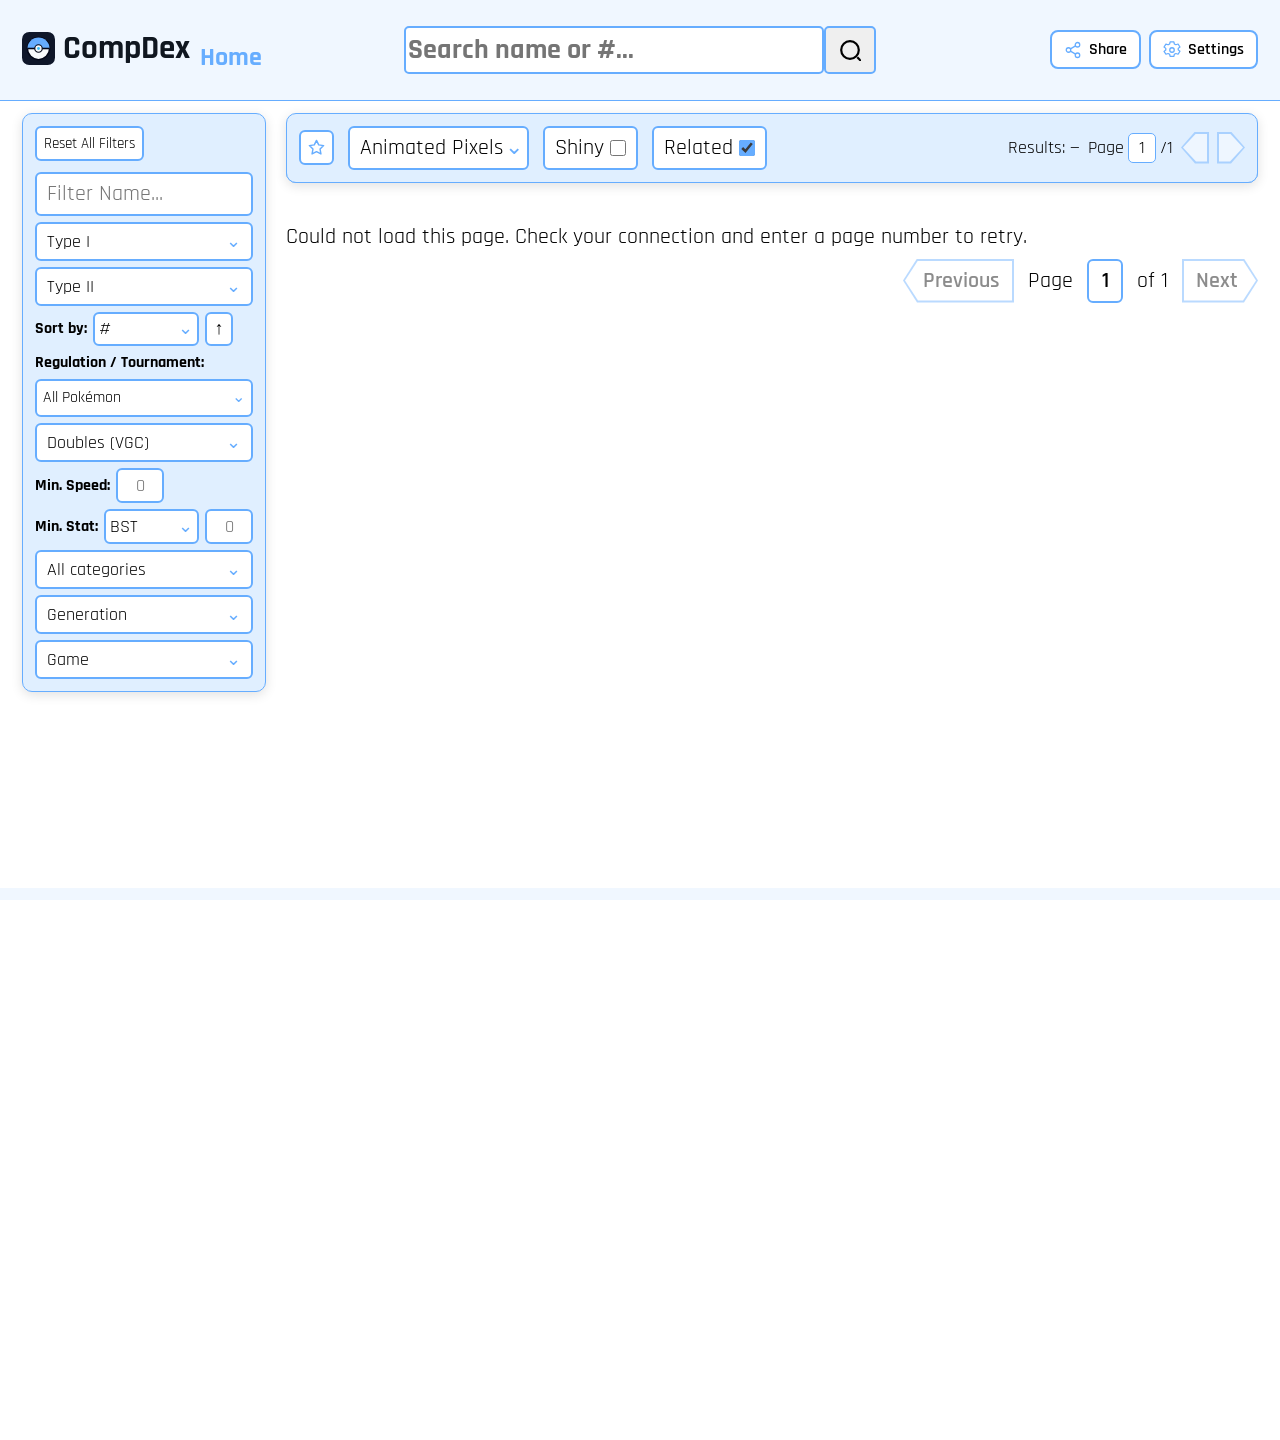
==== index.html @ 534861c1 "Improve Pokémon info, evolution lines, artwork, and animations Pokémon info - Polish layout, spacing" ====
<!doctype html>
<html>
  <head><meta charset="utf-8" /><meta name="viewport" content="width=device-width, initial-scale=1" />
    <link rel="stylesheet" href="index.css?v=dropdown-animation-15" />
    <link rel="stylesheet" href="shared.css" />
    <link rel="icon" type="image/svg+xml" href="favicon.svg" />

    <link rel="preconnect" href="https://fonts.googleapis.com" />
    <link rel="preconnect" href="https://fonts.gstatic.com" crossorigin />
    <link
      href="https://fonts.googleapis.com/css2?family=Rajdhani:wght@300;400;500;600;700&display=swap"
      rel="stylesheet"
    />
<script src="settings.js?v=animated-default-6"></script>
    <script src="fetchapi.js?v=animation-crop-6"></script>
    <title>CompDex</title>
  </head>
  <body>
    <div class="homepagebar">
      <div class="bar-left">
        <h2 id="homebutton" onclick="window.location.replace('index.html')">
          <img class="site-logo" src="favicon.svg" alt="" /> CompDex
        </h2>
        <h3 class="page-label">Home</h3>
      </div>

      <div class="bar-mid">
        <div class="searchbarbut">
          <div class="search-input-wrap">
            <input type="search" id="searchbarid" placeholder="Search name or #..." autocomplete="off" spellcheck="false" autocorrect="off" autocapitalize="none" />
            <button type="button" id="clear-search" aria-label="Clear search">
              ×
            </button>
          </div>
          <button id="searchbutton" onclick="pokeSearch()">
            <svg
              xmlns="http://www.w3.org/2000/svg"
              width="22"
              height="22"
              viewBox="0 0 20 20"
              fill="none"
              stroke="currentColor"
              stroke-width="2"
            >
              <circle cx="10" cy="10" r="8" />
              <line x1="21" y1="21" x2="16.65" y2="16.65" />
            </svg>
          </button>
          <div id="search-dropdown"></div>
        </div>
      </div>

      <div class="bar-right">
        <button id="share-button" type="button"><svg viewBox="0 0 24 24" aria-hidden="true"><circle cx="18" cy="5" r="3"/><circle cx="6" cy="12" r="3"/><circle cx="18" cy="19" r="3"/><path d="m8.6 10.5 6.8-4M8.6 13.5l6.8 4"/></svg><span>Share</span></button>
        <button id="settings-button" type="button">Settings</button><!--make this work later-->
      </div>
    </div>
    <main class="homepage-layout">
      <section class="homepage-filters" aria-label="Filter Pokémon">
        <div class="sidebar-filter-actions">
        <button id="reset-filters" type="button">Reset All Filters</button>
        </div>
        <div class="mini-search-wrap">
          <input id="name-filter" type="search" placeholder="Filter Name..." aria-label="Filter Pokémon by name" autocomplete="off" spellcheck="false" autocorrect="off" autocapitalize="none" />
        </div>
        <select id="type-filter" aria-label="Type I">
          <option value="">Type I</option>
        </select>
        <select id="second-type-filter" aria-label="Type II">
          <option value="">Type II</option>
        </select>

        <div class="sidebar-sort-controls">
        <label for="sort-filter">Sort by:</label>
        <select id="sort-filter">
          <option value="id">#</option>
          <option value="name">Name</option>
          <option value="total">Base Stat Total</option>
          <option value="speed">Speed</option>
          <option value="attack">Attack</option>
          <option value="special-attack">Special Attack</option>
          <option value="defense">Defense</option>
          <option value="special-defense">Special Defense</option>
          <option value="hp">HP</option>
          <option value="usage">Usage</option>
        </select>
        <button id="sort-direction" type="button" aria-label="Ascending order; switch to descending">↑</button>
        </div>


        <label for="regulation-filter">Regulation / Tournament:</label>
        <select id="regulation-filter" aria-label="Regulation"><option value="">All Pokémon</option><option value="mc">Champions M-C (current)</option><option value="mb">Champions M-B</option></select>
        <select id="battle-format" aria-label="Battle format"><option value="doubles">Doubles (VGC)</option><option value="singles">Singles (BSS)</option></select>
        <p id="usage-note" class="competitive-note" role="status" hidden></p>
        <div class="minimum-speed-row"><label for="minimum-speed">Min. Speed:</label>
        <input id="minimum-speed" class="minimum-input" type="number" min="0" step="1" placeholder="0" /></div>
        <div class="minimum-stat-row"><label for="minimum-stat-filter">Min. Stat:</label><select id="minimum-stat-filter" aria-label="Minimum stat"><option value="total">Base Stat Total</option><option value="hp">HP</option><option value="attack">Attack</option><option value="defense">Defense</option><option value="special-attack">Special Attack</option><option value="special-defense">Special Defense</option><option value="speed">Speed</option></select><input id="minimum-stat-value" class="minimum-input" aria-label="Minimum selected stat value" type="number" min="0" step="1" placeholder="0" /></div>
        <select id="category-filter" aria-label="Pokemon category">
          <option value="">All categories</option><option value="ordinary">Ordinary</option><option value="legendary">Legendary</option><option value="pseudo">Pseudo-Legendary</option><option value="mythical">Mythical</option><option value="ultra">Ultra Beast</option><option value="paradox">Paradox</option>
        </select>
        <select id="generation-filter" aria-label="Generation" title="Generation in which the Pokémon species was introduced">
          <option value="">Generation</option>
        </select>
        <select id="game-filter" aria-label="Game Pokedex" title="Filters by game Pokedex membership, not catch locations or transfer legality"><option value="">Game</option><option value="1">Red / Blue</option><option value="2">Yellow</option><option value="3">Gold / Silver</option><option value="4">Crystal</option><option value="5">Ruby / Sapphire</option><option value="6">Emerald</option><option value="7">FireRed / LeafGreen</option><option value="8">Diamond / Pearl</option><option value="9">Platinum</option><option value="10">HeartGold / SoulSilver</option><option value="11">Black / White</option><option value="14">Black 2 / White 2</option><option value="15">X / Y</option><option value="16">Omega Ruby / Alpha Sapphire</option><option value="17">Sun / Moon</option><option value="18">Ultra Sun / Ultra Moon</option><option value="19">Let's Go Pikachu / Eevee</option><option value="20">Sword / Shield</option><option value="23">Brilliant Diamond / Shining Pearl</option><option value="24">Legends: Arceus</option><option value="25">Scarlet / Violet</option><option value="30">Legends: Z-A</option><option value="32">Champions</option></select>
      </section>
      <div class="homepage-results">
        <div class="index-toolbar">
        <div class="index-display-controls" aria-label="Pokémon card appearance">
          <div class="favorites-filter-wrap">
            <button id="favorites-filter" type="button" aria-label="Show favorited Pokémon" aria-pressed="false" aria-describedby="favorites-notice"><svg viewBox="0 0 24 24" aria-hidden="true"><path d="m12 3 2.8 5.7 6.2.9-4.5 4.4 1.1 6.2-5.6-3-5.6 3 1.1-6.2L3 9.6l6.2-.9Z" /></svg></button>
            <p id="favorites-notice" role="status" hidden></p>
          </div>
<select id="index-artwork" aria-label="Artwork style"><option value="hd">HD artwork</option><option value="pixel">Pixel art</option><option value="champions">Modern Models</option><option value="animated">3DS Model</option><option value="animatedPixel">Animated Pixels</option></select>
          <label for="index-shiny">Shiny <input id="index-shiny" type="checkbox" /></label>
          <label for="index-related" title="Include evolution relatives in search results">Related <input id="index-related" type="checkbox" /></label>
        </div>
        <div class="filter-summary" aria-live="polite">
          <span id="filter-results">Results: —</span>
          <form id="top-page-form" novalidate>
            <label for="top-page-number">Page</label>
            <input id="top-page-number" type="number" min="1" step="1" value="1" required aria-label="Top page number" />
            <span id="top-page-total">/1</span>
          </form>
          <button id="top-previous-page" type="button" aria-label="Previous page" disabled></button>
          <button id="top-next-page" type="button" aria-label="Next page" disabled></button>
        </div>
        </div>
      <div id="poke-grid" aria-busy="true"></div>
      <div class="grid-footer">
      <p id="grid-status" role="status" aria-live="polite"></p>
      <nav class="pagination" aria-label="Pokémon pages">
        <button id="previous-page" type="button" disabled>Previous</button>
        <form id="page-form" novalidate>
          <label for="page-number">Page</label>
          <input id="page-number" type="number" min="1" step="1" value="1" required />
          <span id="page-total"></span>
        </form>
        <button id="next-page" type="button" disabled>Next</button>
      </nav>
      </div>
      </div>
    </main>
    <script src="homepage.js?v=animation-crop-6"></script>
    <footer class="site-bottom-bar" aria-label="Site footer"></footer>
  </body>
</html>
---- index.css ----
.homepagebar {
width: 100%;
display: flex;
align-items: center;
padding: 0px 16px;
box-sizing:border-box;
position: sticky; top: 0; 
background: var(--surface); 
z-index: 100;
border-bottom: 1px solid var(--accent);
}

body {
  margin: 0;
  padding: 0;
  font-family: 'Rajdhani', serif;
}

.bar-left {
flex: 1;
display: flex;
justify-content: flex-start;
align-items: baseline;
gap: 10px;
}

.bar-mid {
flex: 1;
display: flex;
justify-content: center;
align-items: baseline;
}

.bar-right {
flex: 1;
display: flex;
justify-content: flex-end;
align-items: baseline;
}

.elements_sidebyside { 
display: flex; 
justify-content: flex-start; 
align-items: center;
gap: 10px;
align-items: baseline;
}
#searchbarid{
width: 300px;
height: 34px;
font-size: 20px;
border-radius: 5px;
font-family: 'Rajdhani', serif;
font-weight: bold;
}

#searchbutton {
padding: 6px 9px;
font: 16px;
border-radius: 5px;
cursor: pointer;
}

.searchbarbut {
display:flex;
align-items: center; 
position: relative;
}

#poke-grid {
display: grid;
align-content: start;
align-items: start;
grid-template-columns: repeat(5, 1fr);
gap: 16px;
padding: 16px;
box-sizing: border-box;
width: 100%;
max-width: 900px;
margin: 0 auto;
}
.homepage-filters { display: flex; flex-wrap: wrap; align-items: center; gap: 10px; max-width: 900px; margin: 0 auto; padding: 16px 16px 0; box-sizing: border-box; }
.homepage-filters label { font-weight: bold; }
#name-filter { width: max(150px, 14ch); max-width: 100%; min-width: 0; box-sizing: border-box; font: inherit; padding: 6px 10px; border: 2px solid var(--accent); border-radius: 6px; background: var(--surface); }
#name-filter:hover, #name-filter:focus { background: var(--accent-subtle); outline: none; }
.filter-summary { display: flex; gap: 14px; margin-left: auto; font-size: .8em; white-space: nowrap; }
.filter-summary { align-items: center; gap: 8px; }
#top-page-form { display: flex; align-items: center; gap: 4px; }
#top-page-number { width: 3ch; min-width: 2ch; box-sizing: content-box; padding: 3px 4px; text-align: center; appearance: textfield; -moz-appearance: textfield; }
#top-page-number::-webkit-inner-spin-button, #top-page-number::-webkit-outer-spin-button { -webkit-appearance: none; margin: 0; }
#top-page-number { font: inherit; border: 1px solid var(--accent); border-radius: 5px; background: var(--surface); color: var(--text); }
#top-previous-page, #top-next-page { position: relative; width: 28px; height: 32px; padding: 0; border: none; border-radius: 0; background: var(--accent); cursor: pointer; }
#top-previous-page { clip-path: polygon(14px 0, 100% 0, 100% 100%, 14px 100%, 0 50%); }
#top-next-page { clip-path: polygon(0 0, calc(100% - 14px) 0, 100% 50%, calc(100% - 14px) 100%, 0 100%); }
#top-previous-page::before, #top-next-page::before { content: ""; position: absolute; inset: 2px; background: var(--surface); }
#top-previous-page::before { clip-path: polygon(13px 0, 100% 0, 100% 100%, 13px 100%, 0 50%); }
#top-next-page::before { clip-path: polygon(0 0, calc(100% - 13px) 0, 100% 50%, calc(100% - 13px) 100%, 0 100%); }
#top-page-number:focus { background: var(--accent-subtle); }
#top-previous-page:hover:not(:disabled)::before, #top-next-page:hover:not(:disabled)::before { background: var(--accent-subtle); }
#top-previous-page:focus-visible, #top-next-page:focus-visible { outline: 2px solid var(--accent); outline-offset: 2px; }
#top-previous-page:disabled, #top-next-page:disabled { opacity: .45; cursor: default; }
.homepage-filters #reset-filters { padding: 3px 7px; font-size: calc(.8em + 1px); }
.favorites-filter-wrap { position: relative; display: flex; }
#favorites-filter { display: grid; place-items: center; padding: 6px; }
.index-display-controls #favorites-filter { border: 2px solid var(--accent); border-radius: 6px; background: var(--surface); cursor: pointer; }
.index-display-controls #favorites-filter:hover { background: var(--accent-subtle); }
.index-display-controls #favorites-filter:focus-visible { outline: 2px solid var(--accent); outline-offset: 2px; }
.index-display-controls #favorites-notice { left: 0; right: auto; }
#favorites-filter svg, .favorite-toggle svg { width: 19px; height: 19px; fill: none; stroke: var(--accent); stroke-width: 1.8; stroke-linejoin: round; }
#favorites-filter[aria-pressed="true"] { background: var(--accent-subtle); }
#favorites-filter[aria-pressed="true"] svg, .favorite-toggle[aria-pressed="true"] svg { fill: #f4c542; stroke: #c49316; }
#favorites-notice { position: absolute; top: calc(100% + 8px); right: 0; z-index: 81; width: 220px; max-width: 70vw; margin: 0; padding: 10px 12px; font-size: 14px; background: var(--surface); border: 1px solid var(--accent); border-radius: 6px; box-shadow: 0 4px 12px rgb(var(--accent-rgb) / 15%); }
#favorites-notice.empty-notice { animation: empty-favorites-notice 4200ms ease both; }
@keyframes empty-favorites-notice {
  0% { opacity: 0; translate: 0 -5px; }
  12%, 75% { opacity: 1; translate: 0 0; }
  100% { opacity: 0; translate: 0 -5px; }
}
.favorite-toggle { position: absolute; top: 7px; right: 7px; display: grid; place-items: center; width: 28px; height: 28px; padding: 3px; border: none; border-radius: 6px; background: var(--surface); cursor: pointer; z-index: 1; }
.favorite-toggle:hover { background: var(--accent-subtle); }
.favorite-toggle:focus-visible { outline: 2px solid var(--accent); }
.pokecard-link { display: block; color: inherit; text-decoration: none; padding-top: calc(18px + var(--extra-stat-lines, 0) * 20px); }
.card-stat { position: absolute; top: 8px; left: 9px; font-size: .65em; font-weight: 500; line-height: 20px; text-transform: none; text-align: left; }
.card-stat > span { display: block; }
.card-stat-first-line { white-space: nowrap; }
.card-usage { margin-left: 8px; }
.homepage-layout { display: grid; grid-template-columns: 214px minmax(0, 1fr); gap: 20px; width: 100%; max-width: 1320px; margin: 0 auto; padding: 12px 16px 0; box-sizing: border-box; align-items: start; }
.homepage-layout .homepage-filters { display: flex; flex-direction: column; align-items: stretch; gap: 12px; max-width: none; margin: 0; padding: 0; }
.homepage-filters .mini-search-wrap, .homepage-filters #name-filter { width: 100%; }
.homepage-filters .filter-dropdown { min-width: 0; }
.homepage-filters .filter-trigger { width: 100%; justify-content: space-between; }
.sidebar-sort-controls, .sidebar-filter-actions { display: flex; align-items: center; gap: 8px; }
.sidebar-sort-controls .filter-dropdown { flex: 1; }
.homepage-results { min-width: 0; position: relative; z-index: 0; }
.index-toolbar { display: flex; align-items: center; justify-content: space-between; flex-wrap: wrap; gap: 10px 16px; margin-bottom: 12px; position: sticky; top: calc(var(--homepage-header-height, 100px) + 12px); z-index: 30; }
/* Change this value to test the roundness of both pinned panels. */
:root { --pinned-panel-radius: 10px; }
.index-toolbar, .homepage-layout .homepage-filters { padding: 12px; box-sizing: border-box; border: 1px solid var(--accent); border-radius: var(--pinned-panel-radius); background: color-mix(in srgb, var(--accent) 20%, var(--surface)); color: var(--text); box-shadow: 0 3px 12px rgb(0 0 0 / 12%); }
/* Move the cover with the sticky toolbar, without waiting for scroll events. */
.index-toolbar { background: transparent; box-shadow: none; }
.index-toolbar::before {
  content: "";
  position: absolute;
  top: -100vh;
  bottom: calc(min(var(--pinned-panel-radius), 50%) - 1px);
  left: -12px;
  right: -12px;
  background: var(--page-bg);
  pointer-events: auto;
  z-index: -2;
}
.index-toolbar::after {
  content: "";
  position: absolute;
  inset: -1px;
  border: inherit;
  border-radius: inherit;
  background: color-mix(in srgb, var(--accent) 20%, var(--surface));
  box-shadow: 0 3px 12px rgb(0 0 0 / 12%);
  pointer-events: none;
  z-index: -1;
}
.homepage-filters input, .homepage-filters button, .homepage-filters select, .homepage-filters .filter-menu, .index-display-controls button, .index-display-controls select, #favorites-notice, #usage-note { color: var(--text); }
.index-display-controls { display: flex; align-items: center; flex-wrap: wrap; gap: 14px; }
.index-display-controls select { font: inherit; color: var(--text); padding: 6px 10px; border: 2px solid var(--accent); border-radius: 6px; background: var(--surface); cursor: pointer; }
.index-display-controls label { display: flex; align-items: center; gap: 6px; font-weight: 600; cursor: pointer; user-select: none; -webkit-user-select: none; }
.index-display-controls input { accent-color: var(--accent); width: 16px; height: 16px; margin: 0; }
.index-display-controls select:focus-visible, .index-display-controls input:focus-visible { outline: 2px solid var(--accent); outline-offset: 2px; }
.homepage-results .filter-summary { justify-content: flex-end; flex-wrap: wrap; margin: 0 0 0 auto; }
.homepage-results #poke-grid { max-width: none; padding: 0; grid-template-columns: repeat(4, minmax(0, 1fr)); }
.homepage-results .grid-footer { max-width: none; padding-left: 0; padding-right: 0; }
@media (min-width: 1201px) { .homepage-layout { grid-template-columns: 244px minmax(0, 1fr); padding: 12px 22px 0; } }

@media (min-width: 761px) and (max-width: 1000px) { .homepage-results #poke-grid { grid-template-columns: repeat(3, minmax(0, 1fr)); } }
@media (max-width: 760px) {
  .homepage-layout { grid-template-columns: minmax(0, 1fr); gap: 16px; }
  .homepage-layout .homepage-filters { flex-direction: row; flex-wrap: wrap; align-items: center; }
  .homepage-filters .mini-search-wrap { width: min(190px, 100%); }
  .homepage-filters .filter-trigger { width: auto; }
  .homepage-results #poke-grid { grid-template-columns: repeat(2, minmax(0, 1fr)); }
}
.pokecard.deferred-card { content-visibility: auto; }
.homepage-filters select[hidden] { display: none; }
.filter-dropdown { position: relative; }
.homepage-filters .filter-trigger { display: flex; align-items: center; gap: 12px; min-height: 38px; }
.filter-trigger::after { content: "⌄"; color: var(--accent); transition: transform 220ms ease; }
.filter-dropdown.open .filter-trigger::after { transform: rotate(180deg); }
.filter-trigger .type-badge { margin: 4px 0; }
.homepage-filters .type-badge { width: 52px; padding: 3px 4px; margin: 0; font-size: 12px; line-height: 1.2; border-radius: 7px; }
.filter-menu { position: absolute; top: calc(100% + 8px); left: 0; min-width: 100%; width: max-content; max-width: min(290px, 85vw); padding: 8px; box-sizing: border-box; border: 2px solid var(--accent); border-radius: 8px; background: var(--surface); box-shadow: 0 8px 20px rgb(var(--accent-rgb) / 18%); z-index: 80; opacity: 0; visibility: hidden; transform: translateY(-6px); transition: opacity 220ms ease, transform 220ms cubic-bezier(.22, 1, .36, 1), visibility 220ms; }
.filter-dropdown.open .filter-menu { opacity: 1; visibility: visible; transform: translateY(0); }
.type-filter-menu { display: grid; grid-template-columns: repeat(2, minmax(0, 1fr)); gap: 6px; }
.homepage-filters .filter-option { display: block; width: 100%; border: none; border-radius: 5px; padding: 10px; text-align: left; white-space: nowrap; transition: background-color 180ms ease; }
.homepage-filters .filter-option[role="menuitemcheckbox"]::before { content: "□"; display: inline-block; width: 1.3em; color: var(--accent); font-weight: 700; }
.homepage-filters .filter-option[role="menuitemcheckbox"][aria-checked="true"]::before { content: "✓"; }
.filter-option .type-badge { margin-right: 0; }
.homepage-filters .filter-option:hover, .homepage-filters .filter-option:focus-visible, .homepage-filters .filter-option[aria-checked="true"] { background: var(--accent-subtle); outline: none; }
.homepage-filters select, .homepage-filters button { font: inherit; padding: 6px 10px; border: 2px solid var(--accent); border-radius: 6px; background: var(--surface); cursor: pointer; }
.homepage-filters select:hover, .homepage-filters button:hover { background: var(--accent-subtle); }
.homepage-filters select:focus-visible, .homepage-filters button:focus-visible { outline: 2px solid var(--accent); outline-offset: 2px; }
/* Keep filter controls at their original corner sizes. */
.index-display-controls select[hidden] { display: none; }
.index-display-controls .filter-trigger { display: flex; align-items: center; justify-content: space-between; gap: 2px; min-height: 38px; white-space: nowrap; }
.index-display-controls .filter-trigger,
.index-display-controls label[for="index-shiny"],
.index-display-controls label[for="index-related"] { font: inherit; padding: 6px 10px; border: 2px solid var(--accent); border-radius: 6px; background: var(--surface); color: var(--text); cursor: pointer; box-sizing: border-box; }
.index-display-controls .filter-trigger:hover,
.index-display-controls label[for="index-shiny"]:hover,
.index-display-controls label[for="index-related"]:hover { background: var(--accent-subtle); }
.index-display-controls .filter-trigger:focus-visible { outline: 2px solid var(--accent); outline-offset: 2px; }
.index-display-controls #index-shiny:focus-visible { outline: 2px solid var(--accent); outline-offset: 2px; }
.index-display-controls .filter-menu { border-radius: 8px; overflow-y: auto; }
.index-display-controls .filter-option { display: block; width: 100%; font: inherit; color: var(--text); border: none; border-radius: 5px; padding: 10px; background: var(--surface); text-align: left; white-space: nowrap; cursor: pointer; }
.index-display-controls .filter-option:hover,
.index-display-controls .filter-option:focus-visible,
.index-display-controls .filter-option[aria-checked="true"] { background: var(--accent-subtle); }
.pokecard {
position: relative;
animation: pokemon-card-fade-in 700ms cubic-bezier(.22, 1, .36, 1) backwards;
transform: none;
transition: transform 700ms cubic-bezier(0.22, 1, 0.36, 1), box-shadow 700ms cubic-bezier(0.22, 1, 0.36, 1), background-color 350ms ease;
color: inherit;
text-decoration: none;
min-width: 0;
text-transform: capitalize;
border: 1px solid var(--accent);
border-radius: 10px;
text-align: center;
padding: 10px 8px 12px;
cursor: pointer;
font-weight: bold;
}
@keyframes pokemon-card-fade-in {
  from { opacity: 0; translate: 0 -24px; }
  to { opacity: 1; translate: 0 0; }
}

.pokecard img {
display: block;
margin: 0 auto;
width: 80px;
height: 80px;
max-width: 100%;
object-fit: contain;
}
.pokecard img.pixel-artwork, .dropdown-item img { image-rendering: pixelated; }
.pokecard img:not([src]) { visibility: hidden; }

.card-types { display: flex; gap: 13px; justify-content: center; padding: 0 6px; }
.pokecard .type-badge { width: 62px; padding: 4px 5px; font-size: 14px; transform: scale(1.2); }
.artwork-placeholder { height: 80px; display: grid; place-items: center; }
.grid-footer { display: flex; align-items: center; justify-content: space-between; flex-wrap: wrap; gap: 8px; max-width: 900px; margin: 0 auto; padding: 20px 16px 32px; box-sizing: border-box; font-size: 16px; }
#grid-status { text-align: left; margin: 0; }
.pagination, #page-form { display: flex; align-items: center; justify-content: flex-end; gap: 10px; }
.pagination { margin-left: auto; }
.pagination button, #page-number { font: inherit; font-weight: 600; border: 2px solid var(--accent); border-radius: 6px; padding: 6px 10px; background: var(--surface); }
.pagination button { cursor: pointer; }
.pagination button:hover:not(:disabled), .pagination button:focus-visible, #page-number:focus { background: var(--accent-subtle); border-color: var(--accent); }
.pagination button:disabled { opacity: .45; cursor: default; }
#page-number { width: 54px; }
@media (max-width: 760px) {
  #poke-grid { grid-template-columns: repeat(3, minmax(0, 1fr)); }
  .homepagebar { flex-wrap: wrap; gap: 8px; padding-bottom: 10px; }
  .bar-mid { order: 3; flex-basis: 100%; }
  #searchbarid { width: min(300px, 70vw); }
}
@media (max-width: 480px) {
  #poke-grid { grid-template-columns: repeat(2, minmax(0, 1fr)); gap: 14px; padding: 14px; }
}

#homebutton {
cursor: pointer;
}

#search-dropdown {
  position: absolute;
  top: 100%;
  left: 0;
  width: 100%;
  background: var(--surface);
  border: 1px solid var(--accent);
  border-radius: 8px;
  z-index: 200;
  display: none;
  max-height: 267px;
  overflow-y: auto;
  min-height: 50px;
}

#search-dropdown.active {
  display: block;
}

.dropdown-item {
  display: flex;
  align-items: center;
  gap: 8px;
  padding: 6px 10px;
  cursor: pointer;
  text-transform: capitalize;
}

.dropdown-item:hover {
  background: var(--accent-subtle);
}

.dropdown-item img {
  width: 40px;
  height: 40px;
}
.dropdown-item-id {
  flex: 1;
  font-weight:normal;
  font-size: 15px;
}
.dropdown-item-name {
  flex: 1;
  font-weight: bold;
  font-size: 15px;
}
.type-badge {
  display: inline-block;
  padding: 4px 12px;
  border-radius: 6px;
  font-weight: bold;
  font-size: 15px;
  text-shadow: 1px 1px 0 black;
  color: white;
  text-transform: capitalize;
  box-shadow: 0 0 0 2px black, 0 0 0 4px white, 0 0 0 6px black;
  text-align: center;
  width: 75px;
  box-sizing: border-box
}
.type-dropdown{
  display: inline-block;
  padding: 4px 12px;
  border-radius: 6px;
  font-weight: bold;
  font-size: 14px;
  text-shadow: 1px 1px 0 black;
  color: white;
  text-transform: capitalize;
  box-shadow: 0 0 0 2px black, 0 0 0 4px white, 0 0 0 6px black;
  margin-right: 6px;
  text-align: center;
  width: 67px;
  box-sizing: border-box
}
.dropdown-item.highlighted {
  background: var(--accent-subtle);
  outline: 2px solid var(--accent); 
}

.type-normal   { background-color: #a8a878; }
.type-fire     { background-color: #f08030; }
.type-water    { background-color: #6890f0; }
.type-electric { background-color: #f8d030; }
.type-grass    { background-color: #78c850; }
.type-ice      { background-color: #98d8d8; }
.type-fighting { background-color: #c03028; }
.type-poison   { background-color: #a040a0; }
.type-ground   { background-color: #745709; }
.type-flying   { background-color: #a890f0; }
.type-psychic  { background-color: #f85888; }
.type-bug      { background-color: #a8b820; }
.type-rock     { background-color: #b8a038; }
.type-ghost    { background-color: #705898; }
.type-dragon   { background-color: #7038f8; }
.type-dark     { background-color: #31251d; }
.type-steel    { background-color: #b8b8d0; }
.type-fairy    { background-color: #ee99ac; }

.pokecard:hover {
  transform: translateY(-7px);
  box-shadow: 0 6px 14px rgb(var(--accent-rgb) / 20%);
  background-color: var(--accent-subtle);
  border-color: var(--accent);
}
.search-input-wrap {
  position: relative;
  display: inline-block;
}

#searchbarid {
  box-sizing: border-box;
  padding-right: 32px;
}

#clear-search {
  position: absolute;
  top: 50%;
  right: 8px;
  transform: translateY(-50%);

  border: none;
  background: transparent;
  padding: 0;

  font-size: 35px;
  line-height: 1;
  color: #666;
  cursor: pointer;
  display: none;
}
#clear-search.visible {
  display: block;
}

/* Use actual sizes instead of zoom so artwork, text and outlines render crisply. */
@media (min-width: 1201px) {
  body { font-size: 22px; }
  .homepagebar { padding: 0 22px; }
  #poke-grid, .grid-footer, .homepage-filters { max-width: 1260px; }
  .homepage-filters { padding: 22px 22px 0; }
  .homepage-filters .type-badge { width: 72px; padding: 3px 5px; font-size: 16px; border-radius: 7px; }
  #poke-grid { gap: 22px; padding: 22px; }
  .pokecard { padding: 14px 11px 17px; border-radius: 14px; }
  .pokecard img { width: 112px; height: 112px; }
  .artwork-placeholder { height: 112px; }
  .card-types { gap: 18px; padding: 0 8px; }
  .pokecard .type-badge { width: 87px; padding: 6px 7px; font-size: 20px; }
  .grid-footer { font-size: 22px; padding: 28px 22px 45px; }
  .pagination, #page-form { gap: 14px; }
  .pagination button, #page-number { padding: 8px 14px; }
  #page-number { width: 76px; }
  #searchbarid { width: 420px; height: 48px; font-size: 28px; }
  #searchbutton { padding: 8px 13px; }
  .dropdown-item img { width: 56px; height: 56px; }
  .dropdown-item-name { font-size: 21px; }
}


.homepage-layout .homepage-filters { position: sticky; top: calc(var(--homepage-header-height, 100px) + 12px); z-index: 20; }
.sidebar-filter-actions { min-height: 34px; }
.sidebar-filter-actions { flex-wrap: nowrap; align-items: stretch; }
.homepage-filters .sidebar-filter-actions #favorites-filter,
.homepage-filters .sidebar-filter-actions #reset-filters { box-sizing: border-box; height: 35px; display: flex; align-items: center; justify-content: center; }
.homepage-results .filter-summary { min-height: 34px; }
.minimum-input { width: 100%; min-width: 0; box-sizing: border-box; padding: 6px 10px; border: 2px solid var(--accent); border-radius: 6px; font: inherit; background: var(--surface); color: var(--text); }
.minimum-input:focus { outline: none; background: var(--accent-subtle); }
.minimum-stat-row { display: flex; gap: 8px; }
.minimum-stat-row .filter-dropdown { flex: 1; min-width: 0; }
.minimum-stat-row .minimum-input { width: 70px; }
.competitive-note { margin: 0; font-size: .65em; line-height: 1.3; }
.homepage-filters .filter-menu { max-height: calc(100dvh - var(--homepage-header-height, 100px) - 40px); overflow-y: auto; }
@media (max-width: 760px) { .homepage-layout .homepage-filters { position: static; max-height: none; overflow: visible; } .minimum-input { width: 100px; } }

@media (min-width: 761px) { .homepage-layout .homepage-filters { gap: 6px; font-size: 18px; } .sidebar-filter-actions { margin-bottom: 5px; } .homepage-filters label { font-size: 16px; } .homepage-filters #name-filter { font-size: 22px; } }

.filter-dropdown.opens-up .filter-menu { top: auto; bottom: calc(100% + 8px); }

.sidebar-sort-controls, .minimum-speed-row, .minimum-stat-row { display: flex; align-items: center; gap: 6px; }
.homepage-filters .sidebar-sort-controls label, .homepage-filters .minimum-speed-row label, .homepage-filters .minimum-stat-row label { flex-shrink: 0; white-space: nowrap; font-size: 16px; }
.sidebar-sort-controls .filter-dropdown { flex: 0 1 106px; min-width: 0; }
.minimum-stat-row .filter-dropdown { flex: 0 1 96px; min-width: 0; }
.homepage-filters .sidebar-sort-controls .filter-trigger, .homepage-filters .minimum-stat-row .filter-trigger { gap: 2px; padding: 4px; min-height: 32px; font-size: inherit; }
.homepage-filters .sidebar-sort-controls #sort-direction { padding: 6px; }
.minimum-speed-row .minimum-input, .minimum-stat-row .minimum-input { flex: 0 0 48px; width: 48px; padding: 4px; text-align: center; appearance: textfield; -moz-appearance: textfield; }
.minimum-input::-webkit-inner-spin-button, .minimum-input::-webkit-outer-spin-button { -webkit-appearance: none; margin: 0; }
@media (max-width: 760px) { .minimum-speed-row, .minimum-stat-row { width: 220px; } }

.competitive-note { font-size: 14px; }

.homepage-filters #regulation-filter-trigger { font-size: 16px; white-space: nowrap; gap: 6px; padding: 6px; }
#usage-note { position: absolute; top: calc(100% + 8px); left: 0; z-index: 81; width: 220px; max-width: 70vw; padding: 10px 12px; box-sizing: border-box; background: var(--surface); border: 1px solid var(--accent); border-radius: 6px; box-shadow: 0 4px 12px rgb(var(--accent-rgb) / 15%); }
#usage-note.empty-notice { animation: empty-favorites-notice 4200ms ease both; }

.sidebar-sort-controls { flex-wrap: nowrap; }
.homepage-filters .sidebar-sort-controls .filter-trigger,
.homepage-filters .sidebar-sort-controls #sort-direction { box-sizing: border-box; height: 34px; min-height: 34px; padding-top: 4px; padding-bottom: 4px; }
.homepage-filters .sidebar-sort-controls #sort-direction { display: grid; place-items: center; flex: 0 0 28px; line-height: 1; }
---- shared.css ----
/* Shared sizing keeps headers and badges consistent on every page. */
:root { --accent: #66adff; --accent-rgb: 102 173 255; --accent-subtle: #f0edff; --surface: white; --page-bg: white; --control-bg: #efefef; --text: black; color-scheme: light; }
:root[data-theme="dark"] { --surface: #19212c; --page-bg: #101720; --control-bg: #263241; --text: #edf2f8; color-scheme: dark; }
body { font-size: 16px; color: var(--text); background: var(--page-bg); }
body { min-height: 100dvh; display: flex; flex-direction: column; }
.homepagebar { flex-shrink: 0; background: var(--bar-bg, #f0f7ff); color: var(--bar-text, #101720); }
.homepagebar .page-label { color: var(--accent); }
.site-bottom-bar { height: 12px; flex-shrink: 0; margin-top: auto; background: var(--bar-bg, #f0f7ff); }
input, select, button { color: inherit; }
#searchbarid { background: var(--surface); color: var(--text); }
#settings-dialog { width: min(560px, calc(100vw - 48px)); max-height: calc(100dvh - 48px); box-sizing: border-box; padding: 22px; border: 2px solid var(--accent); border-radius: 12px; background: var(--surface); color: var(--text); font: inherit; box-shadow: 0 16px 48px rgb(0 0 0 / 20%); scrollbar-width: none; }
#settings-dialog::-webkit-scrollbar { display: none; }
#settings-dialog::backdrop { background: rgb(0 0 0 / 50%); }
#settings-dialog[open] { animation: settings-float-in 550ms cubic-bezier(.22, 1, .36, 1) both; }
#settings-dialog[open]::backdrop { animation: settings-dim-in 400ms ease both; }
#settings-dialog[open].closing { animation: settings-float-out 350ms ease both; }
#settings-dialog[open].closing::backdrop { animation: settings-dim-out 350ms ease both; }
@keyframes settings-float-out { from { opacity: 1; transform: translateY(0); } to { opacity: 0; transform: translateY(20px); } }
@keyframes settings-dim-out { from { background: rgb(0 0 0 / 50%); } to { background: rgb(0 0 0 / 0%); } }
@keyframes settings-float-in { from { opacity: 0; transform: translateY(35px); } to { opacity: 1; transform: translateY(0); } }
@keyframes settings-dim-in { from { background: rgb(0 0 0 / 0%); } to { background: rgb(0 0 0 / 50%); } }
.settings-heading { display: flex; align-items: center; justify-content: space-between; gap: 16px; }
.settings-heading h2 { margin: 0; }
#close-settings { display: grid; place-items: center; width: 28px; height: 28px; border: none; border-radius: 5px; padding: 6px; background: transparent; color: var(--accent); cursor: pointer; }
#close-settings img { width: 14px; height: 14px; }
#close-settings:hover { background: var(--accent-subtle); }
.settings-content { min-height: 200px; }
.settings-note { margin: 12px 0 16px; font-size: 14px; opacity: .8; }
.settings-content { display: grid; gap: 10px; }
.settings-row { display: flex; justify-content: space-between; align-items: center; gap: 16px; }
.settings-row label { font-size: 16px; font-weight: 600; }
.settings-row select, #setting-color-hex, #setting-page-size { font: inherit; font-size: 15px; min-width: 0; padding: 7px 9px; border: 1px solid var(--accent); border-radius: 6px; background: var(--surface); color: var(--text); }
#setting-page-size { width: 130px; }
.settings-row select { width: 150px; }
.settings-row select[hidden] { display: none; }
.settings-dropdown { position: relative; width: 150px; flex-shrink: 0; }
.settings-sort-controls { display: flex; align-items: center; gap: 6px; }
.settings-sort-controls .settings-dropdown { width: 170px; }
#setting-sort-direction { font: inherit; font-size: 20px; line-height: 1; padding: 6px 9px; border: 1px solid var(--accent); border-radius: 6px; background: var(--surface); color: var(--accent); cursor: pointer; }
#setting-sort-direction:hover { background: var(--accent-subtle); }
.settings-dropdown-menu { max-height: none; overflow: visible; scrollbar-width: none; }
.settings-dropdown-menu::-webkit-scrollbar { display: none; }
@media (max-width: 420px) { .settings-sort-controls .settings-dropdown { width: 140px; } }
.settings-dropdown-trigger { display: flex; align-items: center; justify-content: space-between; gap: 8px; width: 100%; font: inherit; font-size: 15px; padding: 7px 9px; border: 1px solid var(--accent); border-radius: 6px; background: var(--surface); color: var(--text); cursor: pointer; transition: background-color 180ms ease; }
.settings-dropdown-trigger::after { content: "⌄"; color: var(--accent); transition: transform 220ms ease; }
.settings-dropdown.open .settings-dropdown-trigger::after { transform: rotate(180deg); }
.settings-dropdown-menu { position: absolute; top: calc(100% + 6px); right: 0; min-width: 100%; padding: 6px; box-sizing: border-box; border: 1px solid var(--accent); border-radius: 8px; background: var(--surface); box-shadow: 0 8px 20px rgb(var(--accent-rgb) / 18%); z-index: 5; opacity: 0; visibility: hidden; transform: translateY(-6px); transition: opacity 220ms ease, transform 220ms cubic-bezier(.22,1,.36,1), visibility 220ms; }
.settings-dropdown.opens-up .settings-dropdown-menu { top: auto; bottom: calc(100% + 6px); transform: translateY(6px); }
.settings-dropdown.open .settings-dropdown-menu { opacity: 1; visibility: visible; transform: translateY(0); }
.settings-dropdown-option { display: flex; align-items: center; justify-content: space-between; gap: 12px; width: 100%; padding: 8px; border: none; border-radius: 5px; background: var(--surface); color: var(--text); font: inherit; font-size: 15px; white-space: nowrap; cursor: pointer; transition: background-color 180ms ease; }
.settings-dropdown-option::after { content: ""; width: 1em; color: var(--accent); opacity: 0; transition: opacity 180ms ease; }
.settings-dropdown-option[aria-checked="true"]::after { content: "✓"; opacity: 1; }
.settings-dropdown-trigger:hover, .settings-dropdown-option:hover, .settings-dropdown-option:focus-visible, .settings-dropdown-option[aria-checked="true"] { background: var(--accent-subtle); }
.settings-dropdown-trigger:focus-visible { outline: 2px solid var(--accent); outline-offset: 2px; }
.settings-dropdown-option:focus-visible { outline: none; }
@media (max-width: 420px) { .settings-dropdown { width: 125px; } }
.settings-row input[type="checkbox"] { width: 18px; height: 18px; accent-color: var(--accent); cursor: pointer; }
.settings-color { display: flex; align-items: center; gap: 6px; }
#setting-color-hex { width: 75px; font-family: monospace; }
#setting-color-picker { appearance: none; width: 30px; height: 30px; padding: 0; border: 1px solid var(--accent); border-radius: 50%; overflow: hidden; background: none; cursor: pointer; }
#setting-color-picker::-webkit-color-swatch-wrapper { padding: 0; }
#setting-color-picker::-webkit-color-swatch { border: none; border-radius: 50%; }
#setting-color-picker::-moz-color-swatch { border: none; border-radius: 50%; }
.settings-actions { display: flex; justify-content: space-between; gap: 12px; margin-top: 16px; }
.settings-actions button { font: inherit; font-size: 16px; font-weight: 600; padding: 7px 13px; border: 2px solid var(--accent); border-radius: 6px; background: var(--surface); color: var(--text); cursor: pointer; }
.settings-actions button:hover { background: var(--accent-subtle); }
#save-settings { background: var(--accent-subtle); }
#settings-status { min-height: 20px; font-size: 14px; margin: 16px 0 0; }
#pokeinfo img.pixel-artwork { image-rendering: pixelated; }
html[data-animations="off"] *, html[data-animations="off"] *::before, html[data-animations="off"] *::after, html[data-animations="off"] #settings-dialog::backdrop { animation: none !important; transition: none !important; }
html[data-animations="off"] .pokecard:hover, html[data-animations="off"] .dropdown-item:hover, html[data-animations="off"] .dropdown-item.highlighted { transform: none; }
html[data-animations="off"] #search-dropdown, html[data-animations="off"] .filter-menu { transform: none; }
html[data-animations="reduced"] *, html[data-animations="reduced"] *::before, html[data-animations="reduced"] *::after, html[data-animations="reduced"] #settings-dialog::backdrop { animation: none !important; transition: none !important; }
html[data-animations="reduced"] .pokecard { animation: reduced-card-fade 120ms ease-out backwards !important; transition: background-color 120ms ease-out, box-shadow 120ms ease-out !important; }
html[data-animations="reduced"] .pokecard:hover { transform: none; }
html[data-animations="reduced"] .dropdown-item:hover, html[data-animations="reduced"] .dropdown-item.highlighted { transform: none; }
html[data-animations="reduced"] #search-dropdown, html[data-animations="reduced"] .filter-menu { transform: none; }
@keyframes reduced-card-fade { from { opacity: 0; } to { opacity: 1; } }
@media (max-width: 420px) { .settings-row { gap: 8px; } .settings-row label { font-size: 14px; } .settings-row select { width: 125px; } }
#settings-button, #share-button { display: inline-flex; align-items: center; gap: 7px; padding: 7px 12px; font: inherit; font-size: 16px; font-weight: 600; color: var(--text); background: var(--surface); border: 2px solid var(--accent); border-radius: 8px; cursor: pointer; }
#settings-button svg, #share-button svg { width: 18px; height: 18px; fill: none; stroke: var(--accent); stroke-width: 1.7; stroke-linejoin: round; }
#settings-button:hover, #share-button:hover { background: var(--accent-subtle); }
.bar-right { gap: 8px; align-items: center; }
.share-wrap { position: relative; display: inline-flex; }
.share-notice { position: absolute; top: calc(100% + 8px); right: 0; width: max-content; max-width: min(300px, 80vw); padding: 10px 12px; border: 1px solid var(--accent); border-radius: 8px; background: var(--surface); color: var(--text); font-size: 14px; box-shadow: 0 4px 12px rgb(var(--accent-rgb) / 15%); }
.share-notice input { display: block; width: 250px; max-width: 100%; margin-top: 6px; box-sizing: border-box; border: 1px solid var(--accent); border-radius: 4px; padding: 5px; background: var(--surface); color: var(--text); font: inherit; }
#homebutton { display: flex; align-items: center; gap: 8px; }
.site-logo { width: 1em; height: 1em; flex-shrink: 0; content: var(--site-logo-image, url("favicon.svg")); }
.pokemon-id { font-weight: normal; }
.pokemon-name { font-weight: bold; }
.page-label { color: var(--accent); }
.pokecard .pokemon-name:hover { color: var(--accent); }
.pokecard .pokemon-id { display: block; }
.pokecard p { margin-bottom: 10px; }
.dropdown-item-label { flex: 1; font-size: 15px; }
.dropdown-item .pokemon-name:hover { color: var(--accent); }
#search-dropdown {
  display: block;
  border-color: var(--accent);
  opacity: 0;
  visibility: hidden;
  pointer-events: none;
  transform: translateY(-6px);
  transition: opacity 220ms ease, transform 220ms cubic-bezier(.22, 1, .36, 1), visibility 220ms;
}
#search-dropdown.active { opacity: 1; visibility: visible; pointer-events: auto; transform: translateY(0); }
.dropdown-item {
  position: relative;
  transform: translateY(0);
  transition: transform 500ms cubic-bezier(0.22, 1, 0.36, 1), background-color 300ms ease, box-shadow 500ms ease;
}
.dropdown-item:hover, .dropdown-item.highlighted {
  transform: translateY(-2px);
  background: var(--accent-subtle);
  box-shadow: 0 3px 8px rgb(var(--accent-rgb) / 18%);
  z-index: 1;
}
.search-input-wrap { display: flex; }
.mini-search-wrap { position: relative; }
/* Keep the browser's original search-field clear icon. */
#clear-search, #clear-search.visible { display: none; }
#name-filter::-webkit-search-cancel-button,
#searchbarid::-webkit-search-cancel-button { opacity: 1; pointer-events: auto; cursor: pointer; }
#searchbarid { padding-right: 8px; }
#searchbarid, #searchbutton { height: 34px; box-sizing: border-box; }
#searchbarid { border: 2px solid var(--accent); }
#searchbarid:focus { outline: none; }
#searchbutton {
  display: flex;
  align-items: center;
  justify-content: center;
  appearance: none;
  border: 2px solid var(--accent);
  background-color: var(--control-bg);
  color: var(--text);
}
#searchbutton { transition: none; }
#searchbutton:hover { background-color: var(--accent-subtle); border-color: var(--accent); }
.pokemon-number-nav { position: fixed; right: 16px; bottom: 16px; z-index: 90; display: flex; justify-content: flex-end; align-items: center; gap: 10px; padding: 12px; margin: 0; max-width: calc(100vw - 32px); box-sizing: border-box; background: var(--surface); }
#pokeinfo { padding-bottom: 140px; }
#pokemon-number { width: 54px; }
#pokemon-number, #page-number { appearance: textfield; -moz-appearance: textfield; }
#pokemon-number::-webkit-inner-spin-button,
#pokemon-number::-webkit-outer-spin-button,
#page-number::-webkit-inner-spin-button,
#page-number::-webkit-outer-spin-button { -webkit-appearance: none; margin: 0; }
#page-number { width: 3ch; min-width: 2ch; box-sizing: content-box; padding: 6px 4px; text-align: center; }
#pokemon-number, .pokemon-number-nav button { font: inherit; font-weight: 600; padding: 6px 10px; border: 2px solid var(--accent); border-radius: 6px; background: var(--surface); }
.pokemon-number-nav { flex-wrap: wrap; }
.pokemon-number-nav button { cursor: pointer; }
.pokemon-number-nav button, .pagination button { position: relative; border: none; border-radius: 0; background: var(--accent); isolation: isolate; }
.pokemon-number-nav button::before, .pagination button::before { content: ""; position: absolute; inset: 2px; background: var(--surface); z-index: -1; }
#previous-pokemon, #previous-page { padding-left: 20px; clip-path: polygon(14px 0, 100% 0, 100% 100%, 14px 100%, 0 50%); }
#previous-pokemon::before, #previous-page::before { clip-path: polygon(13px 0, 100% 0, 100% 100%, 13px 100%, 0 50%); }
#next-pokemon, #next-page { padding-right: 20px; clip-path: polygon(0 0, calc(100% - 14px) 0, 100% 50%, calc(100% - 14px) 100%, 0 100%); }
#next-pokemon::before, #next-page::before { clip-path: polygon(0 0, calc(100% - 13px) 0, 100% 50%, calc(100% - 13px) 100%, 0 100%); }
.pokemon-number-nav button:hover:not(:disabled), .pagination button:hover:not(:disabled) { background: var(--accent); }
.pokemon-number-nav button:hover:not(:disabled)::before, .pagination button:hover:not(:disabled)::before { background: var(--accent-subtle); }
.pokemon-number-nav button:focus-visible::before, .pagination button:focus-visible::before { background: var(--accent-subtle); }
.pokemon-number-nav button:disabled { opacity: .45; cursor: default; }
#pokemon-number:hover, #pokemon-number:focus { background: var(--accent-subtle); }
#pokemon-number-status { font-size: .8em; }
.dropdown-item img { image-rendering: pixelated; }
.type-badge, .type-dropdown, .type-badge-multipliers,
.pokecard .type-badge {
  display: inline-block;
  box-sizing: border-box;
  width: auto;
  min-width: 0;
  padding: 5px 9px;
  font-size: 13px;
  line-height: 1.2;
  font-weight: bold;
  border-radius: 7px;
  color: white;
  text-transform: capitalize;
  text-align: center;
  text-shadow: 0 1px 1px rgb(0 0 0 / 40%);
  box-shadow: none;
  vertical-align: middle;
  flex-shrink: 0;
}
.type-badge-multipliers { width: auto; }
.type-badge, .type-badge-multipliers { margin-right: 8px; }
.card-types .type-badge { margin-right: 0; }
.type-dropdown { margin-right: 6px; }
@media (min-width: 1201px) {
  body { font-size: 22px; }
  .homepagebar { padding: 0 22px; }
  #searchbarid { width: 420px; height: 48px; font-size: 28px; }
  #searchbutton { height: 48px; padding: 8px 13px; }
  .dropdown-item img { width: 56px; height: 56px; }
  .dropdown-item-name { font-size: 21px; }
  .dropdown-item-label { font-size: 21px; }
  .type-badge, .type-dropdown, .type-badge-multipliers,
  .pokecard .type-badge { width: auto; padding: 5px 10px; font-size: 18px; border-radius: 7px; }
  .type-badge-multipliers { width: auto; }
  #pokeinfo { padding: 0 22px 140px; }
  #notfoundbody { padding: 0 22px; }
  #pokeinfo img { width: 186px; }
  .sprite-stats { gap: 28px; }
  .stat-row { gap: 14px; margin-bottom: 7px; }
  .stat-name { width: 69px; }
  .stat-num { width: 42px; }
  .stat-bar-container { width: 280px; max-width: 100%; }
  .stat-bar-container, .stat-bar { height: 14px; }
  #ability-tooltip { font-size: 18px; max-width: 364px; }
}
@media (max-width: 760px) {
  .homepagebar { flex-wrap: wrap; gap: 8px; padding-bottom: 10px; }
  .bar-mid { order: 3; flex-basis: 100%; }
  #searchbarid { width: min(300px, 70vw); }
  .sprite-stats { flex-wrap: wrap; }
}
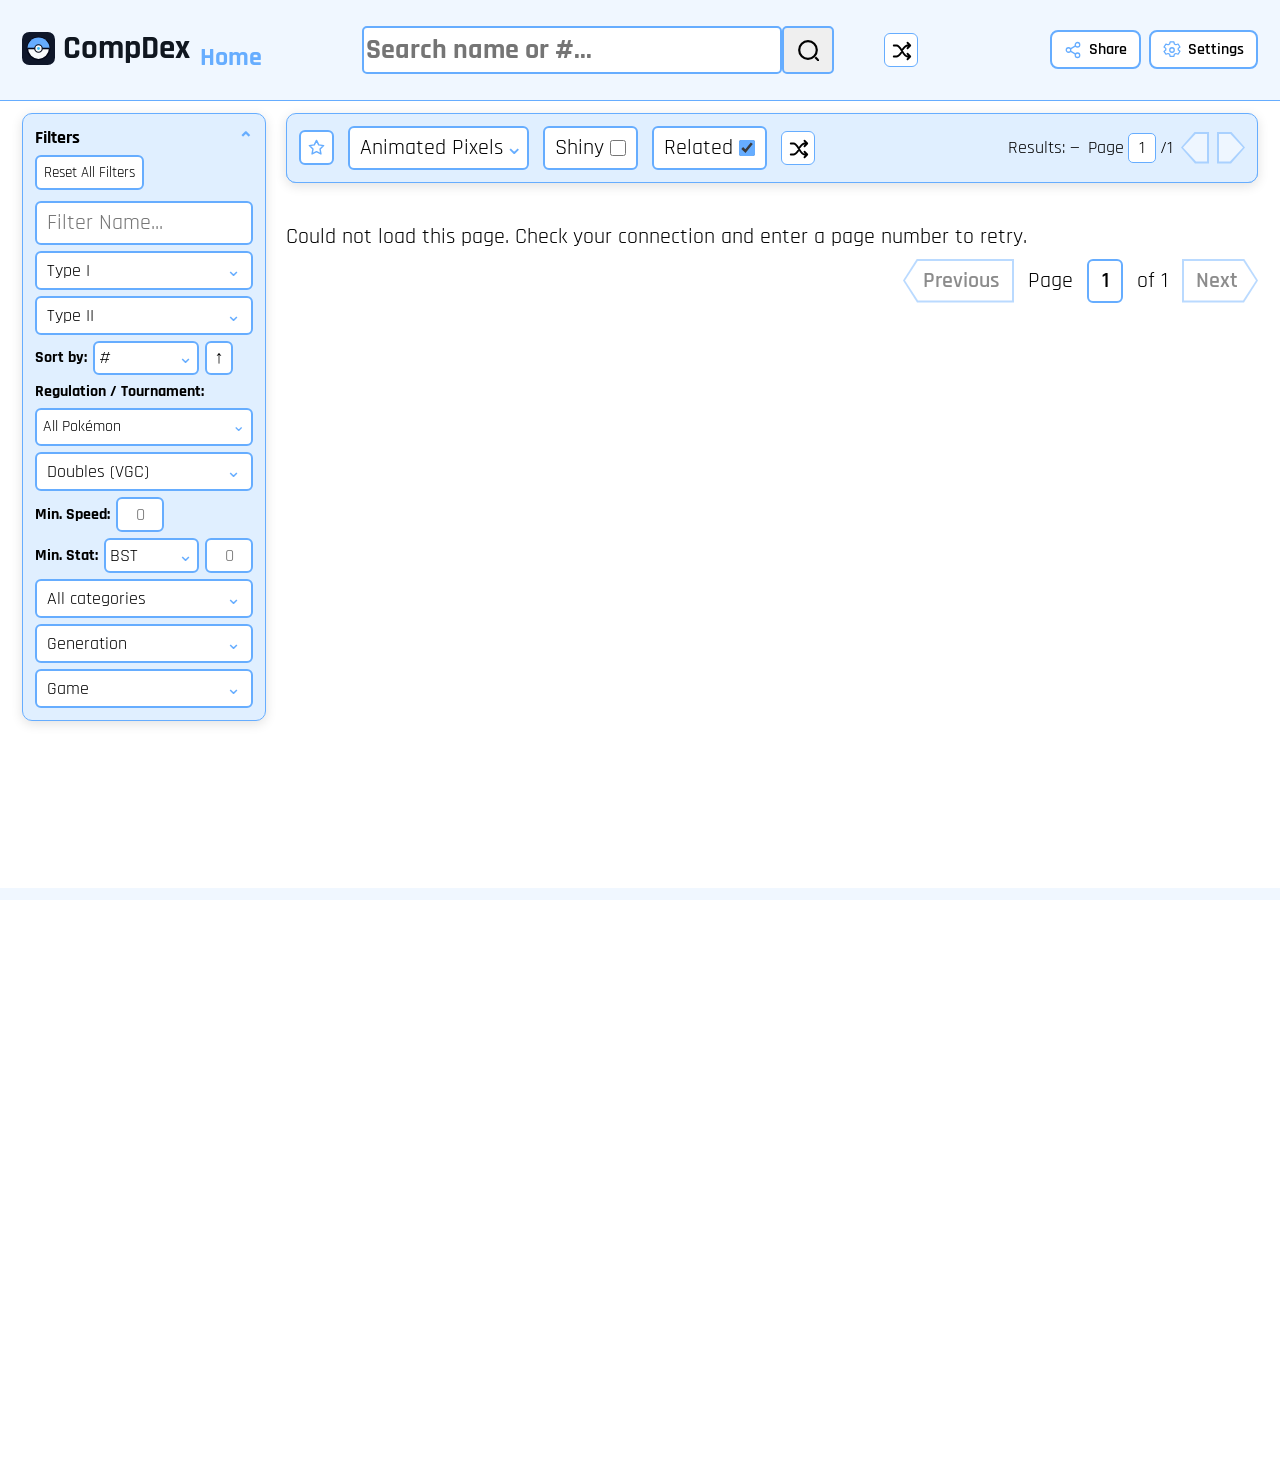
==== commit 51d1f727: "Polish responsive headers, add random Pokemon button, smooth filter expansion, compact toolbar spaci" ====
--- a/index.html
+++ b/index.html
@@ -1,8 +1,8 @@
 <!doctype html>
 <html>
   <head><meta charset="utf-8" /><meta name="viewport" content="width=device-width, initial-scale=1" />
-    <link rel="stylesheet" href="index.css?v=dropdown-animation-15" />
-    <link rel="stylesheet" href="shared.css" />
+    <link rel="stylesheet" href="index.css?v=compact-header-39" />
+    <link rel="stylesheet" href="shared.css?v=header-37" />
     <link rel="icon" type="image/svg+xml" href="favicon.svg" />
 
     <link rel="preconnect" href="https://fonts.googleapis.com" />
@@ -12,7 +12,7 @@
       rel="stylesheet"
     />
 <script src="settings.js?v=animated-default-6"></script>
-    <script src="fetchapi.js?v=animation-crop-6"></script>
+    <script src="fetchapi.js?v=modern-fallback-33"></script>
     <title>CompDex</title>
   </head>
   <body>
@@ -48,15 +48,18 @@
           </button>
           <div id="search-dropdown"></div>
         </div>
+        <button id="random-pokemon" class="shuffle-button" type="button" aria-label="Go to a random Pokémon" title="Go to a random Pokémon"><svg viewBox="0 0 24 24" aria-hidden="true"><path d="M3 6h3c5 0 7 12 12 12h3M18 15l3 3-3 3M3 18h3c2 0 3.5-2 5-4M13 10c1.5-2 3-4 5-4h3M18 3l3 3-3 3"/></svg></button>
       </div>
 
       <div class="bar-right">
-        <button id="share-button" type="button"><svg viewBox="0 0 24 24" aria-hidden="true"><circle cx="18" cy="5" r="3"/><circle cx="6" cy="12" r="3"/><circle cx="18" cy="19" r="3"/><path d="m8.6 10.5 6.8-4M8.6 13.5l6.8 4"/></svg><span>Share</span></button>
-        <button id="settings-button" type="button">Settings</button><!--make this work later-->
+        <button id="share-button" type="button" aria-label="Share"><svg viewBox="0 0 24 24" aria-hidden="true"><circle cx="18" cy="5" r="3"/><circle cx="6" cy="12" r="3"/><circle cx="18" cy="19" r="3"/><path d="m8.6 10.5 6.8-4M8.6 13.5l6.8 4"/></svg><span>Share</span></button>
+        <button id="settings-button" type="button" aria-label="Settings" title="Settings"><svg class="settings-icon" viewBox="0 0 24 24" aria-hidden="true"><path d="m9 3-.5 3-2 1.2-2.8-1.1-2 3.5 2.3 1.9v2.4l-2.3 1.9 2 3.5 2.8-1.1 2 1.2.5 3h4l.5-3 2-1.2 2.8 1.1 2-3.5-2.3-1.9v-2.4l2.3-1.9-2-3.5-2.8 1.1-2-1.2-.5-3Z"/><circle cx="11" cy="12" r="3"/></svg><span>Settings</span></button><!--make this work later-->
       </div>
     </div>
     <main class="homepage-layout">
-      <section class="homepage-filters" aria-label="Filter Pokémon">
+      <section id="homepage-filters" class="homepage-filters" aria-label="Filter Pokémon">
+        <button id="filters-toggle" type="button" aria-expanded="false" aria-controls="filters-content">Filters <span aria-hidden="true">⌄</span></button>
+        <div id="filters-content" class="filters-content">
         <div class="sidebar-filter-actions">
         <button id="reset-filters" type="button">Reset All Filters</button>
         </div>
@@ -101,7 +104,9 @@
         <select id="generation-filter" aria-label="Generation" title="Generation in which the Pokémon species was introduced">
           <option value="">Generation</option>
         </select>
-        <select id="game-filter" aria-label="Game Pokedex" title="Filters by game Pokedex membership, not catch locations or transfer legality"><option value="">Game</option><option value="1">Red / Blue</option><option value="2">Yellow</option><option value="3">Gold / Silver</option><option value="4">Crystal</option><option value="5">Ruby / Sapphire</option><option value="6">Emerald</option><option value="7">FireRed / LeafGreen</option><option value="8">Diamond / Pearl</option><option value="9">Platinum</option><option value="10">HeartGold / SoulSilver</option><option value="11">Black / White</option><option value="14">Black 2 / White 2</option><option value="15">X / Y</option><option value="16">Omega Ruby / Alpha Sapphire</option><option value="17">Sun / Moon</option><option value="18">Ultra Sun / Ultra Moon</option><option value="19">Let's Go Pikachu / Eevee</option><option value="20">Sword / Shield</option><option value="23">Brilliant Diamond / Shining Pearl</option><option value="24">Legends: Arceus</option><option value="25">Scarlet / Violet</option><option value="30">Legends: Z-A</option><option value="32">Champions</option></select>
+        <select id="game-filter" aria-label="Game family" title="Choose a game family, then an individual game"><option value="">Game</option><option value="1">Red / Blue</option><option value="2">Yellow</option><option value="3">Gold / Silver</option><option value="4">Crystal</option><option value="5">Ruby / Sapphire</option><option value="6">Emerald</option><option value="7">FireRed / LeafGreen</option><option value="8">Diamond / Pearl</option><option value="9">Platinum</option><option value="10">HeartGold / SoulSilver</option><option value="11">Black / White</option><option value="14">Black 2 / White 2</option><option value="15">X / Y</option><option value="16">Omega Ruby / Alpha Sapphire</option><option value="17">Sun / Moon</option><option value="18">Ultra Sun / Ultra Moon</option><option value="19">Let's Go Pikachu / Eevee</option><option value="20">Sword / Shield</option><option value="23">Brilliant Diamond / Shining Pearl</option><option value="24">Legends: Arceus</option><option value="25">Scarlet / Violet</option><option value="30">Legends: Z-A</option><option value="32">Champions</option></select>
+        <select id="game-version-filter" aria-label="Individual game" disabled><option value="">All games</option><option value="1" data-group="1">Red</option><option value="2" data-group="1">Blue</option><option value="3" data-group="2">Yellow</option><option value="4" data-group="3">Gold</option><option value="5" data-group="3">Silver</option><option value="6" data-group="4">Crystal</option><option value="7" data-group="5">Ruby</option><option value="8" data-group="5">Sapphire</option><option value="9" data-group="6">Emerald</option><option value="10" data-group="7">FireRed</option><option value="11" data-group="7">LeafGreen</option><option value="12" data-group="8">Diamond</option><option value="13" data-group="8">Pearl</option><option value="14" data-group="9">Platinum</option><option value="15" data-group="10">HeartGold</option><option value="16" data-group="10">SoulSilver</option><option value="17" data-group="11">Black</option><option value="18" data-group="11">White</option><option value="21" data-group="14">Black 2</option><option value="22" data-group="14">White 2</option><option value="23" data-group="15">X</option><option value="24" data-group="15">Y</option><option value="25" data-group="16">Omega Ruby</option><option value="26" data-group="16">Alpha Sapphire</option><option value="27" data-group="17">Sun</option><option value="28" data-group="17">Moon</option><option value="29" data-group="18">Ultra Sun</option><option value="30" data-group="18">Ultra Moon</option><option value="31" data-group="19">Let's Go Pikachu</option><option value="32" data-group="19">Let's Go Eevee</option><option value="33" data-group="20">Sword</option><option value="34" data-group="20">Shield</option><option value="37" data-group="23" disabled>Brilliant Diamond — data unavailable</option><option value="38" data-group="23" disabled>Shining Pearl — data unavailable</option><option value="39" data-group="24" disabled>Legends: Arceus — data unavailable</option><option value="40" data-group="25" disabled>Scarlet — data unavailable</option><option value="41" data-group="25" disabled>Violet — data unavailable</option><option value="47" data-group="30" disabled>Legends: Z-A — data unavailable</option><option value="49" data-group="32" disabled>Champions — data unavailable</option></select>
+        </div>
       </section>
       <div class="homepage-results">
         <div class="index-toolbar">
@@ -113,6 +118,7 @@
 <select id="index-artwork" aria-label="Artwork style"><option value="hd">HD artwork</option><option value="pixel">Pixel art</option><option value="champions">Modern Models</option><option value="animated">3DS Model</option><option value="animatedPixel">Animated Pixels</option></select>
           <label for="index-shiny">Shiny <input id="index-shiny" type="checkbox" /></label>
           <label for="index-related" title="Include evolution relatives in search results">Related <input id="index-related" type="checkbox" /></label>
+          <button id="shuffle-page" class="shuffle-button" type="button" aria-label="Shuffle a page of matching Pokémon" title="Show a random page from the current filters"><svg viewBox="0 0 24 24" aria-hidden="true"><path d="M3 6h3c5 0 7 12 12 12h3M18 15l3 3-3 3M3 18h3c2 0 3.5-2 5-4M13 10c1.5-2 3-4 5-4h3M18 3l3 3-3 3"/></svg></button>
         </div>
         <div class="filter-summary" aria-live="polite">
           <span id="filter-results">Results: —</span>
@@ -140,7 +146,7 @@
       </div>
       </div>
     </main>
-    <script src="homepage.js?v=animation-crop-6"></script>
+    <script src="homepage.js?v=header-37"></script>
     <footer class="site-bottom-bar" aria-label="Site footer"></footer>
   </body>
 </html>
--- a/index.css
+++ b/index.css
@@ -29,6 +29,17 @@
 display: flex;
 justify-content: center;
 align-items: baseline;
+}
+.shuffle-button { display: inline-grid; place-items: center; width: 34px; height: 34px; padding: 6px; box-sizing: border-box; border: 1px solid var(--accent); border-radius: 6px; background: var(--surface); color: var(--text); cursor: pointer; }
+.shuffle-button svg { width: 22px; height: 22px; fill: none; stroke: currentColor; stroke-width: 2; stroke-linecap: round; stroke-linejoin: round; }
+.shuffle-button:hover { color: var(--accent); background: var(--accent-subtle); }
+.shuffle-button:focus-visible { outline: 2px solid var(--accent); outline-offset: 2px; }
+.shuffle-button:disabled { opacity: .5; cursor: wait; }
+#random-pokemon { margin-left: 50px; flex-shrink: 0; align-self: center; }
+@media (max-width: 760px) { #random-pokemon { margin-left: 12px; } }
+@media (max-width: 760px) {
+  .bar-mid .searchbarbut, .bar-mid .search-input-wrap { flex: 1; min-width: 0; }
+  .homepagebar #searchbarid { width: 100%; box-sizing: border-box; }
 }
 
 .bar-right {
@@ -125,6 +136,7 @@
 .card-stat-first-line { white-space: nowrap; }
 .card-usage { margin-left: 8px; }
 .homepage-layout { display: grid; grid-template-columns: 214px minmax(0, 1fr); gap: 20px; width: 100%; max-width: 1320px; margin: 0 auto; padding: 12px 16px 0; box-sizing: border-box; align-items: start; }
+#filters-toggle { display: flex; align-items: center; justify-content: space-between; gap: 12px; width: 100%; padding: 0; border: 0; font: inherit; font-size: 18px; font-weight: bold; color: var(--text); background: transparent; cursor: pointer; text-align: left; }
 .homepage-layout .homepage-filters { display: flex; flex-direction: column; align-items: stretch; gap: 12px; max-width: none; margin: 0; padding: 0; }
 .homepage-filters .mini-search-wrap, .homepage-filters #name-filter { width: 100%; }
 .homepage-filters .filter-dropdown { min-width: 0; }
@@ -191,6 +203,14 @@
 .filter-dropdown.open .filter-menu { opacity: 1; visibility: visible; transform: translateY(0); }
 .type-filter-menu { display: grid; grid-template-columns: repeat(2, minmax(0, 1fr)); gap: 6px; }
 .homepage-filters .filter-option { display: block; width: 100%; border: none; border-radius: 5px; padding: 10px; text-align: left; white-space: nowrap; transition: background-color 180ms ease; }
+.homepage-filters .filter-option[hidden], .filter-dropdown[hidden] { display: none; }
+.homepage-filters .game-filter-dropdown { min-width: 0; max-width: 100%; }
+.homepage-filters .game-filter-dropdown .filter-trigger { width: 100%; box-sizing: border-box; }
+.game-selected-name { flex: 1; min-width: 0; white-space: nowrap; overflow: hidden; text-overflow: ellipsis; text-align: left; }
+.game-filter-dropdown .filter-trigger::after { flex-shrink: 0; }
+.homepage-filters .game-filter-dropdown .filter-option { white-space: normal; }
+@media (max-width: 760px) { .homepage-filters .game-filter-dropdown { width: 218px; } }
+.homepage-filters .filter-option:disabled { opacity: .5; cursor: default; }
 .homepage-filters .filter-option[role="menuitemcheckbox"]::before { content: "□"; display: inline-block; width: 1.3em; color: var(--accent); font-weight: 700; }
 .homepage-filters .filter-option[role="menuitemcheckbox"][aria-checked="true"]::before { content: "✓"; }
 .filter-option .type-badge { margin-right: 0; }
@@ -245,6 +265,7 @@
 }
 .pokecard img.pixel-artwork, .dropdown-item img { image-rendering: pixelated; }
 .pokecard img:not([src]) { visibility: hidden; }
+.pokecard .pokemon-name { display: block; white-space: nowrap; overflow: hidden; text-overflow: ellipsis; }
 
 .card-types { display: flex; gap: 13px; justify-content: center; padding: 0 6px; }
 .pokecard .type-badge { width: 62px; padding: 4px 5px; font-size: 14px; transform: scale(1.2); }
@@ -445,6 +466,14 @@
 .competitive-note { margin: 0; font-size: .65em; line-height: 1.3; }
 .homepage-filters .filter-menu { max-height: calc(100dvh - var(--homepage-header-height, 100px) - 40px); overflow-y: auto; }
 @media (max-width: 760px) { .homepage-layout .homepage-filters { position: static; max-height: none; overflow: visible; } .minimum-input { width: 100px; } }
+#filters-toggle:focus-visible { outline: 2px solid var(--accent); outline-offset: 2px; }
+#filters-toggle span { color: var(--accent); transition: transform 220ms ease; }
+.filters-open #filters-toggle span { transform: rotate(180deg); }
+
+.filters-content { display: flex; flex-direction: column; gap: inherit; width: 100%; min-width: 0; height: auto; opacity: 1; transform: translateY(0); transition: opacity 220ms ease, transform 220ms cubic-bezier(.22, 1, .36, 1); }
+.homepage-layout:not(.filters-open) .filters-content { height: 0; opacity: 0; transform: translateY(-6px); overflow: hidden; pointer-events: none; }
+.homepage-layout .homepage-filters { z-index: 35; max-height: none; overflow: visible; }
+.homepage-filters #name-filter { box-sizing: border-box; }
 
 @media (min-width: 761px) { .homepage-layout .homepage-filters { gap: 6px; font-size: 18px; } .sidebar-filter-actions { margin-bottom: 5px; } .homepage-filters label { font-size: 16px; } .homepage-filters #name-filter { font-size: 22px; } }
 
@@ -470,3 +499,25 @@
 .homepage-filters .sidebar-sort-controls .filter-trigger,
 .homepage-filters .sidebar-sort-controls #sort-direction { box-sizing: border-box; height: 34px; min-height: 34px; padding-top: 4px; padding-bottom: 4px; }
 .homepage-filters .sidebar-sort-controls #sort-direction { display: grid; place-items: center; flex: 0 0 28px; line-height: 1; }
+
+/* Compact mobile controls while preserving the existing toolbar flow. */
+@media (max-width: 760px) {
+  .homepagebar .bar-left { flex: 1 1 auto; min-width: 0; }
+  .homepagebar .bar-right { flex: 0 0 auto; }
+  .homepagebar #homebutton { white-space: nowrap; margin: 14px 0; }
+  .homepagebar #share-button span { display: none; }
+  .homepagebar #share-button { padding: 7px; }
+  .filters-content { flex-direction: row; flex-wrap: wrap; gap: 8px; }
+  .index-toolbar { padding: 8px; gap: 5px; }
+  .index-display-controls { gap: 5px; font-size: 14px; min-width: 0; }
+  .index-display-controls .filter-trigger,
+  .index-display-controls label[for="index-shiny"],
+  .index-display-controls label[for="index-related"] { padding: 4px 5px; min-height: 30px; gap: 3px; }
+  .index-display-controls .filter-dropdown { min-width: 0; }
+  .index-display-controls #favorites-filter { padding: 4px; }
+  .index-display-controls .shuffle-button { width: 30px; height: 30px; padding: 4px; }
+  .homepage-results .filter-summary { gap: 5px; min-height: 28px; font-size: 13px; margin-left: auto; }
+}
+
+.homepage-layout:not(.filters-open) .homepage-filters { padding-top: 6px; padding-bottom: 6px; gap: 0; }
+.homepage-layout:not(.filters-open) #filters-toggle { min-height: 24px; line-height: 24px; }
--- a/shared.css
+++ b/shared.css
@@ -214,3 +214,58 @@
 }
 
 
+
+/* Both pages share the same compact header and accent highlights. */
+#settings-button .settings-icon { display: none; }
+#homebutton:hover { color: var(--accent); }
+#settings-button:focus-visible, #share-button:focus-visible { outline: 2px solid var(--accent); outline-offset: 2px; }
+@media (max-width: 760px) {
+  .homepagebar .bar-left { flex: 1 1 auto; min-width: 0; align-items: baseline; gap: 6px; }
+  .homepagebar .bar-right { flex: 0 0 auto; gap: 6px; }
+  .homepagebar #homebutton { white-space: nowrap; margin: 14px 0; }
+  .homepagebar .page-label { display: block; font-size: 15px; margin: 1em 0; }
+  .homepagebar #share-button span, .homepagebar #settings-button span { display: none; }
+  .homepagebar #settings-button .settings-icon { display: block; }
+  .homepagebar #share-button, .homepagebar #settings-button { padding: 7px; }
+  .homepagebar .bar-mid .searchbarbut, .homepagebar .bar-mid .search-input-wrap { flex: 1; min-width: 0; }
+  .homepagebar #searchbarid { width: 100%; box-sizing: border-box; }
+}
+@media (max-width: 360px) {
+  .homepagebar { padding-left: 10px; padding-right: 10px; gap: 5px; }
+  .homepagebar #homebutton { font-size: 22px; gap: 5px; }
+  .homepagebar .page-label { font-size: 14px; }
+}
+
+.shuffle-button { display: inline-grid; place-items: center; width: 34px; height: 34px; padding: 6px; box-sizing: border-box; border: 1px solid var(--accent); border-radius: 6px; background: var(--surface); color: var(--text); cursor: pointer; }
+.shuffle-button svg { width: 22px; height: 22px; fill: none; stroke: currentColor; stroke-width: 2; stroke-linecap: round; stroke-linejoin: round; }
+.shuffle-button:hover { color: var(--accent); background: var(--accent-subtle); }
+.shuffle-button:focus-visible { outline: 2px solid var(--accent); outline-offset: 2px; }
+.shuffle-button:disabled { opacity: .5; cursor: wait; }
+#random-pokemon { margin-left: 50px; flex-shrink: 0; align-self: center; }
+.notfound-title { color: var(--accent); }
+@media (max-width: 760px) {
+  #random-pokemon { margin-left: 12px; }
+  .homepagebar .bar-left { flex-basis: 0; }
+  .homepagebar .page-label { line-height: 1.05; }
+  .homepagebar .bar-right { flex-wrap: nowrap; }
+}
+
+@media (max-width: 760px) {
+  .homepagebar { row-gap: 2px; }
+  .homepagebar #homebutton { margin-top: 8px; margin-bottom: 4px; }
+  .homepagebar .page-label { margin-top: 8px; margin-bottom: 4px; }
+}
+
+/* Keep Pokémon navigation compact, with a visible accent border. */
+.pokemon-number-nav { flex-wrap: nowrap; white-space: nowrap; gap: 8px; border: 2px solid var(--accent); border-radius: 8px; }
+.pokemon-number-nav > button, .pokemon-number-nav > label { flex-shrink: 0; }
+.pokemon-number-nav button:focus-visible { outline: 2px solid var(--accent); outline-offset: 2px; }
+#pokemon-number { box-sizing: border-box; width: 7ch; min-width: 0; padding: 6px 5px; }
+#pokemon-number-status { position: absolute; right: 0; bottom: calc(100% + 6px); max-width: 100%; white-space: normal; background: var(--surface); }
+#pokemon-number-status:empty { display: none; }
+@media (max-width: 480px) {
+  .pokemon-number-nav { right: 8px; bottom: 8px; max-width: calc(100vw - 16px); padding: 6px; gap: 5px; font-size: 14px; }
+  .pokemon-number-nav #previous-pokemon { padding: 5px 7px 5px 20px; }
+  .pokemon-number-nav #next-pokemon { padding: 5px 20px 5px 7px; }
+  #pokemon-number { padding: 5px 3px; }
+}
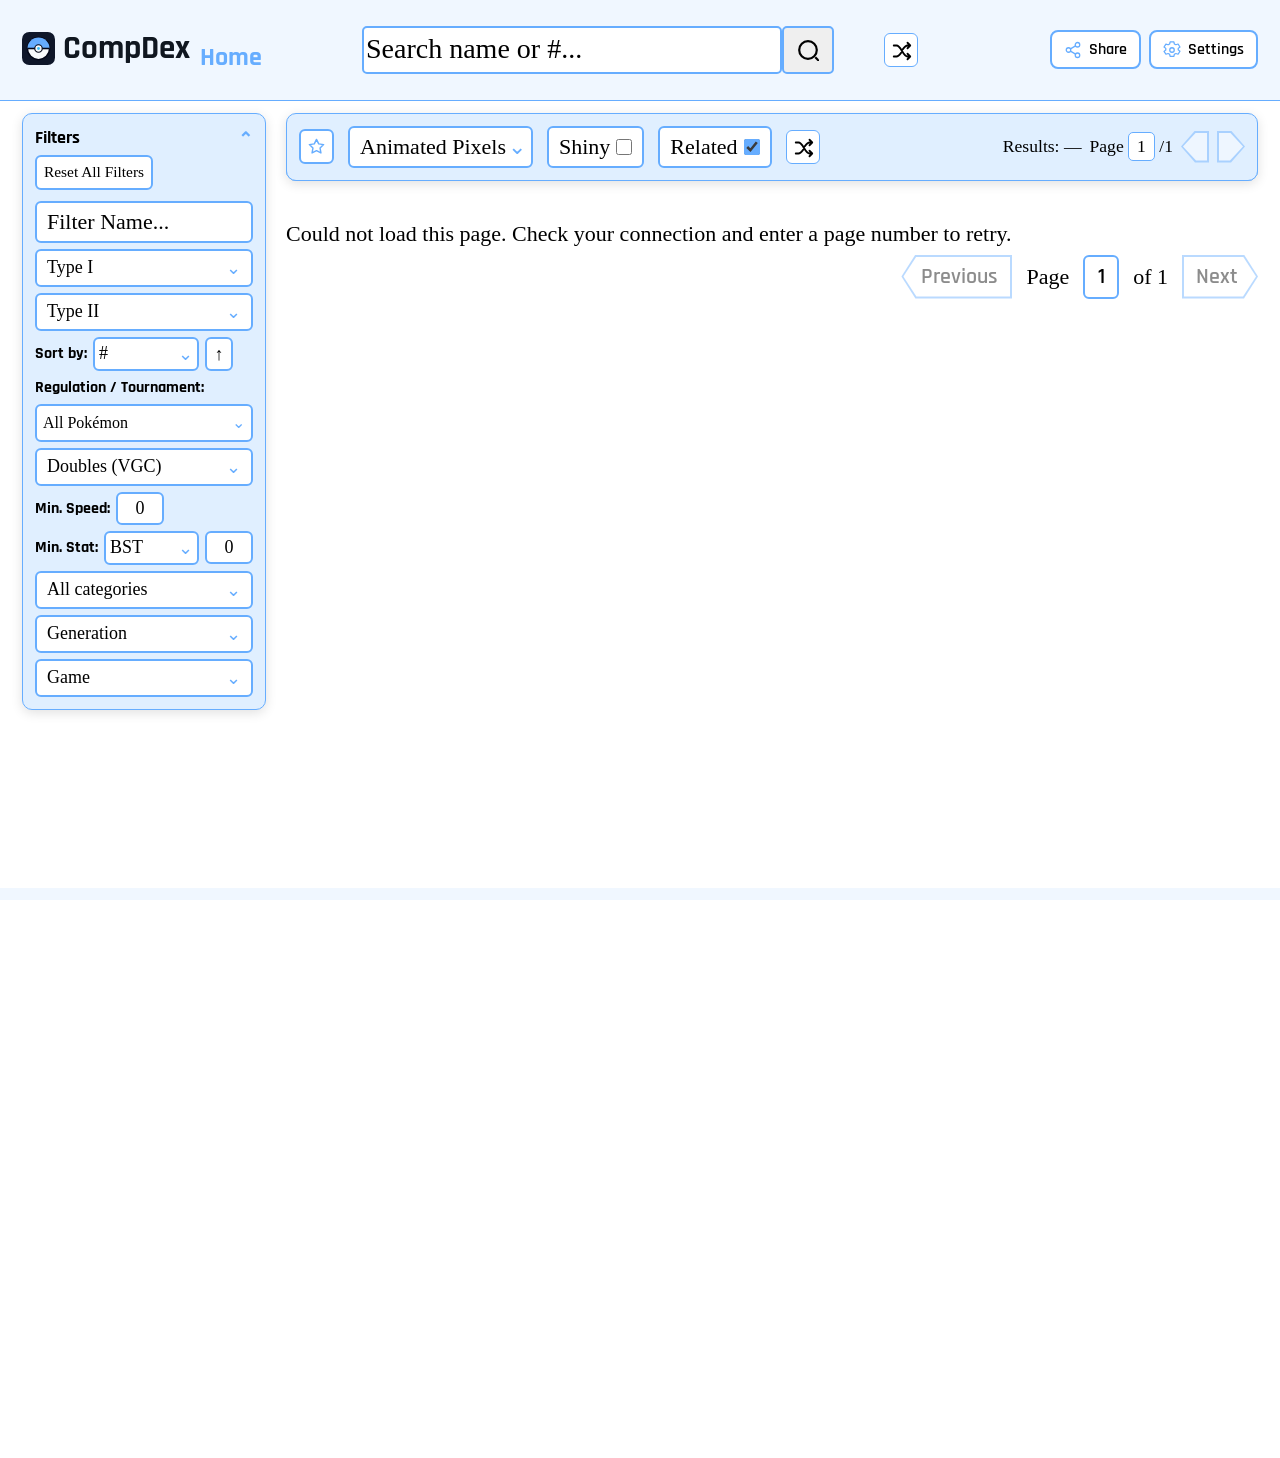
==== commit 05915f31: "increased font weight to look clear" ====
--- a/index.html
+++ b/index.html
@@ -2,7 +2,7 @@
 <html>
   <head><meta charset="utf-8" /><meta name="viewport" content="width=device-width, initial-scale=1" />
     <link rel="stylesheet" href="index.css?v=compact-header-39" />
-    <link rel="stylesheet" href="shared.css?v=header-37" />
+    <link rel="stylesheet" href="shared.css?v=readable-text-43" />
     <link rel="icon" type="image/svg+xml" href="favicon.svg" />
 
     <link rel="preconnect" href="https://fonts.googleapis.com" />
@@ -15,7 +15,7 @@
     <script src="fetchapi.js?v=modern-fallback-33"></script>
     <title>CompDex</title>
   </head>
-  <body>
+  <body class="readable-text">
     <div class="homepagebar">
       <div class="bar-left">
         <h2 id="homebutton" onclick="window.location.replace('index.html')">
--- a/shared.css
+++ b/shared.css
@@ -269,3 +269,9 @@
   .pokemon-number-nav #next-pokemon { padding: 5px 20px 5px 7px; }
   #pokemon-number { padding: 5px 3px; }
 }
+
+/* Medium body text preserves the existing bold hierarchy on these pages. */
+body.readable-text { font-weight: 500; }
+.readable-text .pokemon-id { font-weight: 500; }
+.readable-text .settings-note { opacity: 1; color: var(--text); }
+.readable-text input::placeholder { opacity: 1; color: var(--text); font-weight: 500; }
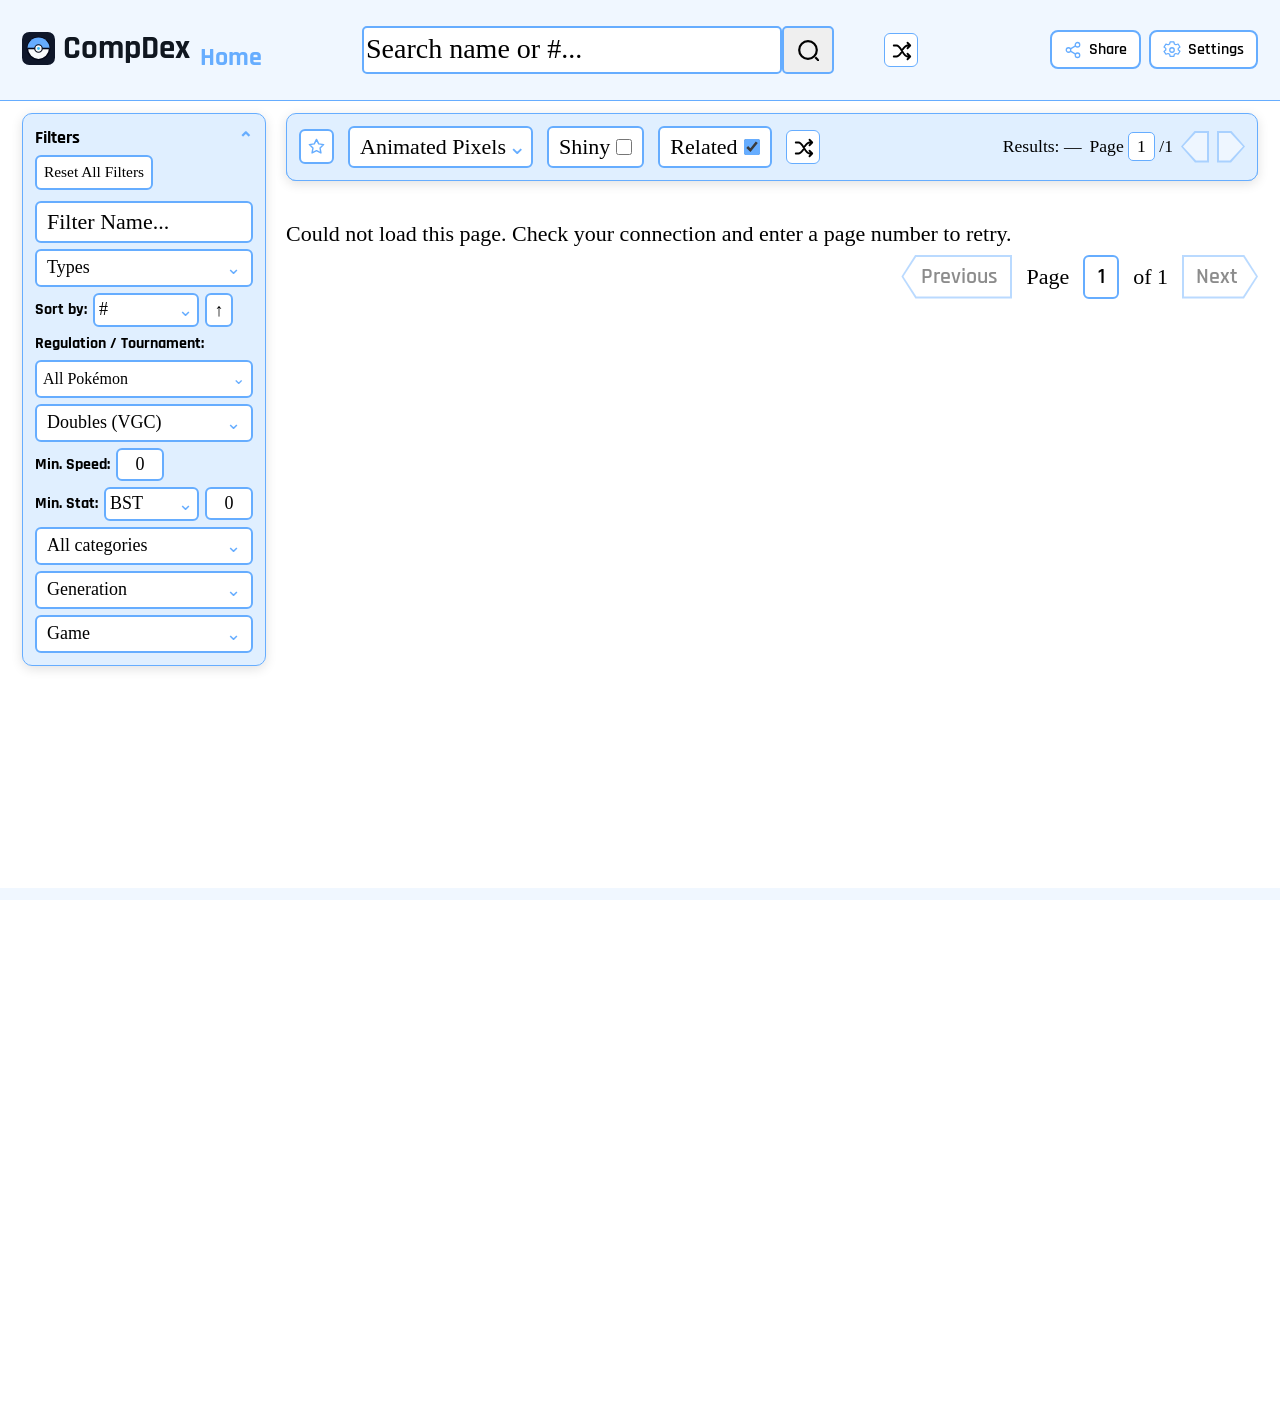
==== commit 2a0af70e: "Combined the type filters into one dropdown with two selections" ====
--- a/index.html
+++ b/index.html
@@ -66,11 +66,11 @@
         <div class="mini-search-wrap">
           <input id="name-filter" type="search" placeholder="Filter Name..." aria-label="Filter Pokémon by name" autocomplete="off" spellcheck="false" autocorrect="off" autocapitalize="none" />
         </div>
-        <select id="type-filter" aria-label="Type I">
-          <option value="">Type I</option>
+        <select id="type-filter" aria-label="Types">
+          <option value="">Types</option>
         </select>
-        <select id="second-type-filter" aria-label="Type II">
-          <option value="">Type II</option>
+        <select id="second-type-filter" aria-label="Second selected type" hidden>
+          <option value="">Types</option>
         </select>
 
         <div class="sidebar-sort-controls">
--- a/index.css
+++ b/index.css
@@ -198,6 +198,10 @@
 .filter-trigger::after { content: "⌄"; color: var(--accent); transition: transform 220ms ease; }
 .filter-dropdown.open .filter-trigger::after { transform: rotate(180deg); }
 .filter-trigger .type-badge { margin: 4px 0; }
+.filter-trigger .type-badge:has(.type-filter-remove) { display: inline-flex; align-items: center; justify-content: center; gap: 3px; cursor: pointer; transition: filter 150ms ease, box-shadow 150ms ease; }
+.filter-trigger .type-badge:has(.type-filter-remove):hover { box-shadow: 0 0 0 2px var(--accent); }
+.filter-trigger .type-badge:has(.type-filter-remove):focus-visible { outline: 2px solid var(--accent); outline-offset: 2px; }
+.type-filter-remove { flex-shrink: 0; font-size: 13px; line-height: 1; cursor: pointer; }
 .homepage-filters .type-badge { width: 52px; padding: 3px 4px; margin: 0; font-size: 12px; line-height: 1.2; border-radius: 7px; }
 .filter-menu { position: absolute; top: calc(100% + 8px); left: 0; min-width: 100%; width: max-content; max-width: min(290px, 85vw); padding: 8px; box-sizing: border-box; border: 2px solid var(--accent); border-radius: 8px; background: var(--surface); box-shadow: 0 8px 20px rgb(var(--accent-rgb) / 18%); z-index: 80; opacity: 0; visibility: hidden; transform: translateY(-6px); transition: opacity 220ms ease, transform 220ms cubic-bezier(.22, 1, .36, 1), visibility 220ms; }
 .filter-dropdown.open .filter-menu { opacity: 1; visibility: visible; transform: translateY(0); }
@@ -213,6 +217,7 @@
 .homepage-filters .filter-option:disabled { opacity: .5; cursor: default; }
 .homepage-filters .filter-option[role="menuitemcheckbox"]::before { content: "□"; display: inline-block; width: 1.3em; color: var(--accent); font-weight: 700; }
 .homepage-filters .filter-option[role="menuitemcheckbox"][aria-checked="true"]::before { content: "✓"; }
+.homepage-filters .type-filter-menu .filter-option[role="menuitemcheckbox"]::before { content: none; }
 .filter-option .type-badge { margin-right: 0; }
 .homepage-filters .filter-option:hover, .homepage-filters .filter-option:focus-visible, .homepage-filters .filter-option[aria-checked="true"] { background: var(--accent-subtle); outline: none; }
 .homepage-filters select, .homepage-filters button { font: inherit; padding: 6px 10px; border: 2px solid var(--accent); border-radius: 6px; background: var(--surface); cursor: pointer; }
@@ -465,6 +470,7 @@
 .minimum-stat-row .minimum-input { width: 70px; }
 .competitive-note { margin: 0; font-size: .65em; line-height: 1.3; }
 .homepage-filters .filter-menu { max-height: calc(100dvh - var(--homepage-header-height, 100px) - 40px); overflow-y: auto; }
+.homepage-filters .type-filter-menu { max-height: none; overflow: visible; }
 @media (max-width: 760px) { .homepage-layout .homepage-filters { position: static; max-height: none; overflow: visible; } .minimum-input { width: 100px; } }
 #filters-toggle:focus-visible { outline: 2px solid var(--accent); outline-offset: 2px; }
 #filters-toggle span { color: var(--accent); transition: transform 220ms ease; }
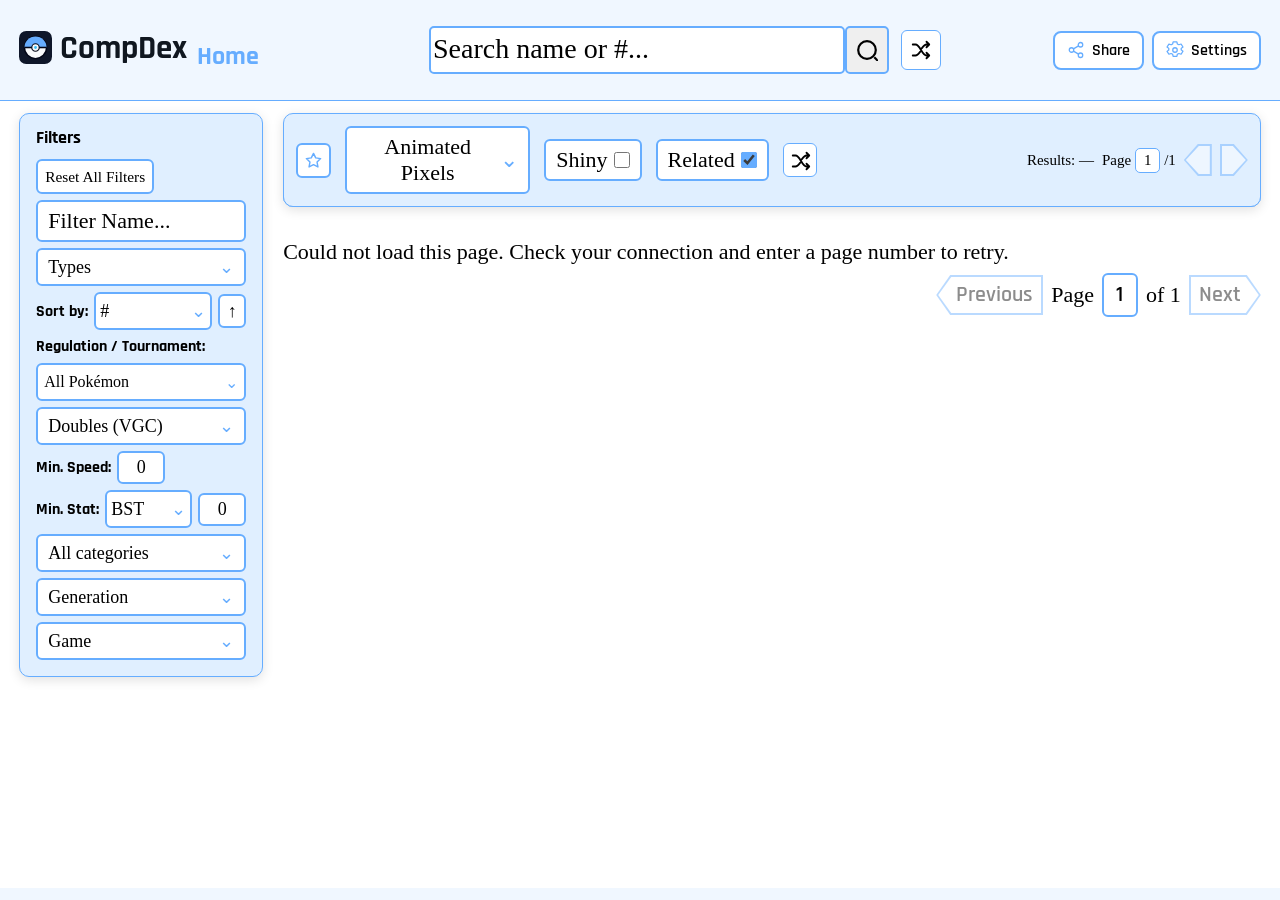
==== commit 19ac49f3: "made the website dynamic to every resolution monitor type" ====
--- a/index.html
+++ b/index.html
@@ -1,8 +1,9 @@
 <!doctype html>
 <html>
   <head><meta charset="utf-8" /><meta name="viewport" content="width=device-width, initial-scale=1" />
-    <link rel="stylesheet" href="index.css?v=compact-header-39" />
-    <link rel="stylesheet" href="shared.css?v=readable-text-43" />
+    <link rel="stylesheet" href="css/index.css?v=responsive-1" />
+    <link rel="stylesheet" href="css/shared.css?v=responsive-1" />
+    <link rel="stylesheet" href="css/responsive.css?v=responsive-5" />
     <link rel="icon" type="image/svg+xml" href="favicon.svg" />
 
     <link rel="preconnect" href="https://fonts.googleapis.com" />
@@ -11,8 +12,8 @@
       href="https://fonts.googleapis.com/css2?family=Rajdhani:wght@300;400;500;600;700&display=swap"
       rel="stylesheet"
     />
-<script src="settings.js?v=animated-default-6"></script>
-    <script src="fetchapi.js?v=modern-fallback-33"></script>
+<script src="js/settings.js?v=animated-default-6"></script>
+    <script src="js/fetchapi.js?v=modern-fallback-33"></script>
     <title>CompDex</title>
   </head>
   <body class="readable-text">
@@ -59,6 +60,8 @@
     <main class="homepage-layout">
       <section id="homepage-filters" class="homepage-filters" aria-label="Filter Pokémon">
         <button id="filters-toggle" type="button" aria-expanded="false" aria-controls="filters-content">Filters <span aria-hidden="true">⌄</span></button>
+        <dialog id="filters-dialog" aria-labelledby="filters-title">
+        <div class="filters-heading"><h2 id="filters-title">Filters</h2><button id="close-filters" type="button" aria-label="Close filters">Close ×</button></div>
         <div id="filters-content" class="filters-content">
         <div class="sidebar-filter-actions">
         <button id="reset-filters" type="button">Reset All Filters</button>
@@ -107,6 +110,7 @@
         <select id="game-filter" aria-label="Game family" title="Choose a game family, then an individual game"><option value="">Game</option><option value="1">Red / Blue</option><option value="2">Yellow</option><option value="3">Gold / Silver</option><option value="4">Crystal</option><option value="5">Ruby / Sapphire</option><option value="6">Emerald</option><option value="7">FireRed / LeafGreen</option><option value="8">Diamond / Pearl</option><option value="9">Platinum</option><option value="10">HeartGold / SoulSilver</option><option value="11">Black / White</option><option value="14">Black 2 / White 2</option><option value="15">X / Y</option><option value="16">Omega Ruby / Alpha Sapphire</option><option value="17">Sun / Moon</option><option value="18">Ultra Sun / Ultra Moon</option><option value="19">Let's Go Pikachu / Eevee</option><option value="20">Sword / Shield</option><option value="23">Brilliant Diamond / Shining Pearl</option><option value="24">Legends: Arceus</option><option value="25">Scarlet / Violet</option><option value="30">Legends: Z-A</option><option value="32">Champions</option></select>
         <select id="game-version-filter" aria-label="Individual game" disabled><option value="">All games</option><option value="1" data-group="1">Red</option><option value="2" data-group="1">Blue</option><option value="3" data-group="2">Yellow</option><option value="4" data-group="3">Gold</option><option value="5" data-group="3">Silver</option><option value="6" data-group="4">Crystal</option><option value="7" data-group="5">Ruby</option><option value="8" data-group="5">Sapphire</option><option value="9" data-group="6">Emerald</option><option value="10" data-group="7">FireRed</option><option value="11" data-group="7">LeafGreen</option><option value="12" data-group="8">Diamond</option><option value="13" data-group="8">Pearl</option><option value="14" data-group="9">Platinum</option><option value="15" data-group="10">HeartGold</option><option value="16" data-group="10">SoulSilver</option><option value="17" data-group="11">Black</option><option value="18" data-group="11">White</option><option value="21" data-group="14">Black 2</option><option value="22" data-group="14">White 2</option><option value="23" data-group="15">X</option><option value="24" data-group="15">Y</option><option value="25" data-group="16">Omega Ruby</option><option value="26" data-group="16">Alpha Sapphire</option><option value="27" data-group="17">Sun</option><option value="28" data-group="17">Moon</option><option value="29" data-group="18">Ultra Sun</option><option value="30" data-group="18">Ultra Moon</option><option value="31" data-group="19">Let's Go Pikachu</option><option value="32" data-group="19">Let's Go Eevee</option><option value="33" data-group="20">Sword</option><option value="34" data-group="20">Shield</option><option value="37" data-group="23" disabled>Brilliant Diamond — data unavailable</option><option value="38" data-group="23" disabled>Shining Pearl — data unavailable</option><option value="39" data-group="24" disabled>Legends: Arceus — data unavailable</option><option value="40" data-group="25" disabled>Scarlet — data unavailable</option><option value="41" data-group="25" disabled>Violet — data unavailable</option><option value="47" data-group="30" disabled>Legends: Z-A — data unavailable</option><option value="49" data-group="32" disabled>Champions — data unavailable</option></select>
         </div>
+        </dialog>
       </section>
       <div class="homepage-results">
         <div class="index-toolbar">
@@ -146,7 +150,7 @@
       </div>
       </div>
     </main>
-    <script src="homepage.js?v=header-37"></script>
+    <script src="js/homepage.js?v=responsive-1"></script>
     <footer class="site-bottom-bar" aria-label="Site footer"></footer>
   </body>
 </html>
--- a/css/index.css
+++ b/css/index.css
@@ -0,0 +1,454 @@
+.homepagebar {
+width: 100%;
+display: flex;
+align-items: center;
+padding: 0px 16px;
+box-sizing:border-box;
+position: sticky; top: 0; 
+background: var(--surface); 
+z-index: 100;
+border-bottom: 1px solid var(--accent);
+}
+
+body {
+  margin: 0;
+  padding: 0;
+  font-family: 'Rajdhani', serif;
+}
+
+.bar-left {
+flex: 1;
+display: flex;
+justify-content: flex-start;
+align-items: baseline;
+gap: 10px;
+}
+
+.bar-mid {
+flex: 1;
+display: flex;
+justify-content: center;
+align-items: baseline;
+}
+.shuffle-button { display: inline-grid; place-items: center; width: 34px; height: 34px; padding: 6px; box-sizing: border-box; border: 1px solid var(--accent); border-radius: 6px; background: var(--surface); color: var(--text); cursor: pointer; }
+.shuffle-button svg { width: 22px; height: 22px; fill: none; stroke: currentColor; stroke-width: 2; stroke-linecap: round; stroke-linejoin: round; }
+.shuffle-button:hover { color: var(--accent); background: var(--accent-subtle); }
+.shuffle-button:focus-visible { outline: 2px solid var(--accent); outline-offset: 2px; }
+.shuffle-button:disabled { opacity: .5; cursor: wait; }
+#random-pokemon { margin-left: 50px; flex-shrink: 0; align-self: center; }
+
+.bar-right {
+flex: 1;
+display: flex;
+justify-content: flex-end;
+align-items: baseline;
+}
+
+.elements_sidebyside { 
+display: flex; 
+justify-content: flex-start; 
+align-items: center;
+gap: 10px;
+align-items: baseline;
+}
+#searchbarid{
+width: 300px;
+height: 34px;
+font-size: 20px;
+border-radius: 5px;
+font-family: 'Rajdhani', serif;
+font-weight: bold;
+}
+
+#searchbutton {
+padding: 6px 9px;
+font: 16px;
+border-radius: 5px;
+cursor: pointer;
+}
+
+.searchbarbut {
+display:flex;
+align-items: center; 
+position: relative;
+}
+
+#poke-grid {
+display: grid;
+align-content: start;
+align-items: start;
+
+gap: 16px;
+padding: 16px;
+box-sizing: border-box;
+width: 100%;
+max-width: 900px;
+margin: 0 auto;
+}
+.homepage-filters { display: flex; flex-wrap: wrap; align-items: center; gap: 10px; max-width: 900px; margin: 0 auto; padding: 16px 16px 0; box-sizing: border-box; }
+.homepage-filters label { font-weight: bold; }
+#name-filter { width: max(150px, 14ch); max-width: 100%; min-width: 0; box-sizing: border-box; font: inherit; padding: 6px 10px; border: 2px solid var(--accent); border-radius: 6px; background: var(--surface); }
+#name-filter:hover, #name-filter:focus { background: var(--accent-subtle); outline: none; }
+.filter-summary { display: flex; gap: 14px; margin-left: auto; font-size: .8em; white-space: nowrap; }
+.filter-summary { align-items: center; gap: 8px; }
+#top-page-form { display: flex; align-items: center; gap: 4px; }
+#top-page-number { width: 3ch; min-width: 2ch; box-sizing: content-box; padding: 3px 4px; text-align: center; appearance: textfield; -moz-appearance: textfield; }
+#top-page-number::-webkit-inner-spin-button, #top-page-number::-webkit-outer-spin-button { -webkit-appearance: none; margin: 0; }
+#top-page-number { font: inherit; border: 1px solid var(--accent); border-radius: 5px; background: var(--surface); color: var(--text); }
+#top-previous-page, #top-next-page { position: relative; width: 28px; height: 32px; padding: 0; border: none; border-radius: 0; background: var(--accent); cursor: pointer; }
+#top-previous-page { clip-path: polygon(14px 0, 100% 0, 100% 100%, 14px 100%, 0 50%); }
+#top-next-page { clip-path: polygon(0 0, calc(100% - 14px) 0, 100% 50%, calc(100% - 14px) 100%, 0 100%); }
+#top-previous-page::before, #top-next-page::before { content: ""; position: absolute; inset: 2px; background: var(--surface); }
+#top-previous-page::before { clip-path: polygon(13px 0, 100% 0, 100% 100%, 13px 100%, 0 50%); }
+#top-next-page::before { clip-path: polygon(0 0, calc(100% - 13px) 0, 100% 50%, calc(100% - 13px) 100%, 0 100%); }
+#top-page-number:focus { background: var(--accent-subtle); }
+#top-previous-page:hover:not(:disabled)::before, #top-next-page:hover:not(:disabled)::before { background: var(--accent-subtle); }
+#top-previous-page:focus-visible, #top-next-page:focus-visible { outline: 2px solid var(--accent); outline-offset: 2px; }
+#top-previous-page:disabled, #top-next-page:disabled { opacity: .45; cursor: default; }
+.homepage-filters #reset-filters { padding: 3px 7px; font-size: calc(.8em + 1px); }
+.favorites-filter-wrap { position: relative; display: flex; }
+#favorites-filter { display: grid; place-items: center; padding: 6px; }
+.index-display-controls #favorites-filter { border: 2px solid var(--accent); border-radius: 6px; background: var(--surface); cursor: pointer; }
+.index-display-controls #favorites-filter:hover { background: var(--accent-subtle); }
+.index-display-controls #favorites-filter:focus-visible { outline: 2px solid var(--accent); outline-offset: 2px; }
+.index-display-controls #favorites-notice { left: 0; right: auto; }
+#favorites-filter svg, .favorite-toggle svg { width: 19px; height: 19px; fill: none; stroke: var(--accent); stroke-width: 1.8; stroke-linejoin: round; }
+#favorites-filter[aria-pressed="true"] { background: var(--accent-subtle); }
+#favorites-filter[aria-pressed="true"] svg, .favorite-toggle[aria-pressed="true"] svg { fill: #f4c542; stroke: #c49316; }
+#favorites-notice { position: absolute; top: calc(100% + 8px); right: 0; z-index: 81; width: 220px; max-width: 70vw; margin: 0; padding: 10px 12px; font-size: 14px; background: var(--surface); border: 1px solid var(--accent); border-radius: 6px; box-shadow: 0 4px 12px rgb(var(--accent-rgb) / 15%); }
+#favorites-notice.empty-notice { animation: empty-favorites-notice 4200ms ease both; }
+@keyframes empty-favorites-notice {
+  0% { opacity: 0; translate: 0 -5px; }
+  12%, 75% { opacity: 1; translate: 0 0; }
+  100% { opacity: 0; translate: 0 -5px; }
+}
+.favorite-toggle { position: absolute; top: 7px; right: 7px; display: grid; place-items: center; width: 28px; height: 28px; padding: 3px; border: none; border-radius: 6px; background: var(--surface); cursor: pointer; z-index: 1; }
+.favorite-toggle:hover { background: var(--accent-subtle); }
+.favorite-toggle:focus-visible { outline: 2px solid var(--accent); }
+.pokecard-link { display: block; color: inherit; text-decoration: none; padding-top: calc(18px + var(--extra-stat-lines, 0) * 20px); }
+.card-stat { position: absolute; top: 8px; left: 9px; font-size: .65em; font-weight: 500; line-height: 20px; text-transform: none; text-align: left; }
+.card-stat > span { display: block; }
+.card-stat-first-line { white-space: nowrap; }
+.card-usage { margin-left: 8px; }
+.homepage-layout { display: grid;  gap: 20px; width: 100%; max-width: 1320px; margin: 0 auto; padding: 12px 16px 0; box-sizing: border-box; align-items: start; }
+#filters-toggle { display: flex; align-items: center; justify-content: space-between; gap: 12px; width: 100%; padding: 0; border: 0; font: inherit; font-size: 18px; font-weight: bold; color: var(--text); background: transparent; cursor: pointer; text-align: left; }
+.homepage-layout .homepage-filters { display: flex; flex-direction: column; align-items: stretch; gap: 12px; max-width: none; margin: 0; padding: 0; }
+.homepage-filters .mini-search-wrap, .homepage-filters #name-filter { width: 100%; }
+.homepage-filters .filter-dropdown { min-width: 0; }
+.homepage-filters .filter-trigger { width: 100%; justify-content: space-between; }
+.sidebar-sort-controls, .sidebar-filter-actions { display: flex; align-items: center; gap: 8px; }
+.sidebar-sort-controls .filter-dropdown { flex: 1; }
+.homepage-results { min-width: 0; position: relative; z-index: 0; }
+.index-toolbar { display: flex; align-items: center; justify-content: space-between; flex-wrap: wrap; gap: 10px 16px; margin-bottom: 12px; position: sticky; top: calc(var(--homepage-header-height, 100px) + 12px); z-index: 30; }
+/* Change this value to test the roundness of both pinned panels. */
+:root { --pinned-panel-radius: 10px; }
+.index-toolbar, .homepage-layout .homepage-filters { padding: 12px; box-sizing: border-box; border: 1px solid var(--accent); border-radius: var(--pinned-panel-radius); background: color-mix(in srgb, var(--accent) 20%, var(--surface)); color: var(--text); box-shadow: 0 3px 12px rgb(0 0 0 / 12%); }
+/* Move the cover with the sticky toolbar, without waiting for scroll events. */
+.index-toolbar { background: transparent; box-shadow: none; }
+.index-toolbar::before {
+  content: "";
+  position: absolute;
+  top: -100vh;
+  bottom: calc(min(var(--pinned-panel-radius), 50%) - 1px);
+  left: -12px;
+  right: -12px;
+  background: var(--page-bg);
+  pointer-events: auto;
+  z-index: -2;
+}
+.index-toolbar::after {
+  content: "";
+  position: absolute;
+  inset: -1px;
+  border: inherit;
+  border-radius: inherit;
+  background: color-mix(in srgb, var(--accent) 20%, var(--surface));
+  box-shadow: 0 3px 12px rgb(0 0 0 / 12%);
+  pointer-events: none;
+  z-index: -1;
+}
+.homepage-filters input, .homepage-filters button, .homepage-filters select, .homepage-filters .filter-menu, .index-display-controls button, .index-display-controls select, #favorites-notice, #usage-note { color: var(--text); }
+.index-display-controls { display: flex; align-items: center; flex-wrap: wrap; gap: 14px; }
+.index-display-controls select { font: inherit; color: var(--text); padding: 6px 10px; border: 2px solid var(--accent); border-radius: 6px; background: var(--surface); cursor: pointer; }
+.index-display-controls label { display: flex; align-items: center; gap: 6px; font-weight: 600; cursor: pointer; user-select: none; -webkit-user-select: none; }
+.index-display-controls input { accent-color: var(--accent); width: 16px; height: 16px; margin: 0; }
+.index-display-controls select:focus-visible, .index-display-controls input:focus-visible { outline: 2px solid var(--accent); outline-offset: 2px; }
+.homepage-results .filter-summary { justify-content: flex-end; flex-wrap: wrap; margin: 0 0 0 auto; }
+.homepage-results #poke-grid { max-width: none; padding: 0;  }
+.homepage-results .grid-footer { max-width: none; padding-left: 0; padding-right: 0; }
+
+.pokecard.deferred-card { content-visibility: auto; }
+.homepage-filters select[hidden] { display: none; }
+.filter-dropdown { position: relative; }
+.homepage-filters .filter-trigger { display: flex; align-items: center; gap: 12px; min-height: 38px; }
+.filter-trigger::after { content: "⌄"; color: var(--accent); transition: transform 220ms ease; }
+.filter-dropdown.open .filter-trigger::after { transform: rotate(180deg); }
+.filter-trigger .type-badge { margin: 4px 0; }
+.filter-trigger .type-badge:has(.type-filter-remove) { display: inline-flex; align-items: center; justify-content: center; gap: 3px; cursor: pointer; transition: filter 150ms ease, box-shadow 150ms ease; }
+.filter-trigger .type-badge:has(.type-filter-remove):hover { box-shadow: 0 0 0 2px var(--accent); }
+.filter-trigger .type-badge:has(.type-filter-remove):focus-visible { outline: 2px solid var(--accent); outline-offset: 2px; }
+.type-filter-remove { flex-shrink: 0; font-size: 13px; line-height: 1; cursor: pointer; }
+.homepage-filters .type-badge { width: 52px; padding: 3px 4px; margin: 0; font-size: 12px; line-height: 1.2; border-radius: 7px; }
+.filter-menu { position: absolute; top: calc(100% + 8px); left: 0; min-width: 100%; width: max-content; max-width: min(290px, 85vw); padding: 8px; box-sizing: border-box; border: 2px solid var(--accent); border-radius: 8px; background: var(--surface); box-shadow: 0 8px 20px rgb(var(--accent-rgb) / 18%); z-index: 80; opacity: 0; visibility: hidden; transform: translateY(-6px); transition: opacity 220ms ease, transform 220ms cubic-bezier(.22, 1, .36, 1), visibility 220ms; }
+.filter-dropdown.open .filter-menu { opacity: 1; visibility: visible; transform: translateY(0); }
+.type-filter-menu { display: grid; grid-template-columns: repeat(2, minmax(0, 1fr)); gap: 6px; }
+.homepage-filters .filter-option { display: block; width: 100%; border: none; border-radius: 5px; padding: 10px; text-align: left; white-space: nowrap; transition: background-color 180ms ease; }
+.homepage-filters .filter-option[hidden], .filter-dropdown[hidden] { display: none; }
+.homepage-filters .game-filter-dropdown { min-width: 0; max-width: 100%; }
+.homepage-filters .game-filter-dropdown .filter-trigger { width: 100%; box-sizing: border-box; }
+.game-selected-name { flex: 1; min-width: 0; white-space: nowrap; overflow: hidden; text-overflow: ellipsis; text-align: left; }
+.game-filter-dropdown .filter-trigger::after { flex-shrink: 0; }
+.homepage-filters .game-filter-dropdown .filter-option { white-space: normal; }
+
+.homepage-filters .filter-option:disabled { opacity: .5; cursor: default; }
+.homepage-filters .filter-option[role="menuitemcheckbox"]::before { content: "□"; display: inline-block; width: 1.3em; color: var(--accent); font-weight: 700; }
+.homepage-filters .filter-option[role="menuitemcheckbox"][aria-checked="true"]::before { content: "✓"; }
+.homepage-filters .type-filter-menu .filter-option[role="menuitemcheckbox"]::before { content: none; }
+.filter-option .type-badge { margin-right: 0; }
+.homepage-filters .filter-option:hover, .homepage-filters .filter-option:focus-visible, .homepage-filters .filter-option[aria-checked="true"] { background: var(--accent-subtle); outline: none; }
+.homepage-filters select, .homepage-filters button { font: inherit; padding: 6px 10px; border: 2px solid var(--accent); border-radius: 6px; background: var(--surface); cursor: pointer; }
+.homepage-filters select:hover, .homepage-filters button:hover { background: var(--accent-subtle); }
+.homepage-filters select:focus-visible, .homepage-filters button:focus-visible { outline: 2px solid var(--accent); outline-offset: 2px; }
+/* Keep filter controls at their original corner sizes. */
+.index-display-controls select[hidden] { display: none; }
+.index-display-controls .filter-trigger { display: flex; align-items: center; justify-content: space-between; gap: 2px; min-height: 38px; white-space: nowrap; }
+.index-display-controls .filter-trigger,
+.index-display-controls label[for="index-shiny"],
+.index-display-controls label[for="index-related"] { font: inherit; padding: 6px 10px; border: 2px solid var(--accent); border-radius: 6px; background: var(--surface); color: var(--text); cursor: pointer; box-sizing: border-box; }
+.index-display-controls .filter-trigger:hover,
+.index-display-controls label[for="index-shiny"]:hover,
+.index-display-controls label[for="index-related"]:hover { background: var(--accent-subtle); }
+.index-display-controls .filter-trigger:focus-visible { outline: 2px solid var(--accent); outline-offset: 2px; }
+.index-display-controls #index-shiny:focus-visible { outline: 2px solid var(--accent); outline-offset: 2px; }
+.index-display-controls .filter-menu { border-radius: 8px; overflow-y: auto; }
+.index-display-controls .filter-option { display: block; width: 100%; font: inherit; color: var(--text); border: none; border-radius: 5px; padding: 10px; background: var(--surface); text-align: left; white-space: nowrap; cursor: pointer; }
+.index-display-controls .filter-option:hover,
+.index-display-controls .filter-option:focus-visible,
+.index-display-controls .filter-option[aria-checked="true"] { background: var(--accent-subtle); }
+.pokecard {
+position: relative;
+animation: pokemon-card-fade-in 700ms cubic-bezier(.22, 1, .36, 1) backwards;
+transform: none;
+transition: transform 700ms cubic-bezier(0.22, 1, 0.36, 1), box-shadow 700ms cubic-bezier(0.22, 1, 0.36, 1), background-color 350ms ease;
+color: inherit;
+text-decoration: none;
+min-width: 0;
+text-transform: capitalize;
+border: 1px solid var(--accent);
+border-radius: 10px;
+text-align: center;
+padding: 10px 8px 12px;
+cursor: pointer;
+font-weight: bold;
+}
+@keyframes pokemon-card-fade-in {
+  from { opacity: 0; translate: 0 -24px; }
+  to { opacity: 1; translate: 0 0; }
+}
+
+.pokecard img {
+display: block;
+margin: 0 auto;
+width: 80px;
+height: 80px;
+max-width: 100%;
+object-fit: contain;
+}
+.pokecard img.pixel-artwork, .dropdown-item img { image-rendering: pixelated; }
+.pokecard img:not([src]) { visibility: hidden; }
+.pokecard .pokemon-name { display: block; white-space: nowrap; overflow: hidden; text-overflow: ellipsis; }
+
+.card-types { display: flex; gap: 13px; justify-content: center; padding: 0 6px; }
+.pokecard .type-badge { width: 62px; padding: 4px 5px; font-size: 14px; transform: scale(1.2); }
+.artwork-placeholder { height: 80px; display: grid; place-items: center; }
+.grid-footer { display: flex; align-items: center; justify-content: space-between; flex-wrap: wrap; gap: 8px; max-width: 900px; margin: 0 auto; padding: 20px 16px 32px; box-sizing: border-box; font-size: 16px; }
+#grid-status { text-align: left; margin: 0; }
+.pagination, #page-form { display: flex; align-items: center; justify-content: flex-end; gap: 10px; }
+.pagination { margin-left: auto; }
+.pagination button, #page-number { font: inherit; font-weight: 600; border: 2px solid var(--accent); border-radius: 6px; padding: 6px 10px; background: var(--surface); }
+.pagination button { cursor: pointer; }
+.pagination button:hover:not(:disabled), .pagination button:focus-visible, #page-number:focus { background: var(--accent-subtle); border-color: var(--accent); }
+.pagination button:disabled { opacity: .45; cursor: default; }
+#page-number { width: 54px; }
+
+#homebutton {
+cursor: pointer;
+}
+
+#search-dropdown {
+  position: absolute;
+  top: 100%;
+  left: 0;
+  width: 100%;
+  background: var(--surface);
+  border: 1px solid var(--accent);
+  border-radius: 8px;
+  z-index: 200;
+  display: none;
+  max-height: 267px;
+  overflow-y: auto;
+  min-height: 50px;
+}
+
+#search-dropdown.active {
+  display: block;
+}
+
+.dropdown-item {
+  display: flex;
+  align-items: center;
+  gap: 8px;
+  padding: 6px 10px;
+  cursor: pointer;
+  text-transform: capitalize;
+}
+
+.dropdown-item:hover {
+  background: var(--accent-subtle);
+}
+
+.dropdown-item img {
+  width: 40px;
+  height: 40px;
+}
+.dropdown-item-id {
+  flex: 1;
+  font-weight:normal;
+  font-size: 15px;
+}
+.dropdown-item-name {
+  flex: 1;
+  font-weight: bold;
+  font-size: 15px;
+}
+.type-badge {
+  display: inline-block;
+  padding: 4px 12px;
+  border-radius: 6px;
+  font-weight: bold;
+  font-size: 15px;
+  text-shadow: 1px 1px 0 black;
+  color: white;
+  text-transform: capitalize;
+  box-shadow: 0 0 0 2px black, 0 0 0 4px white, 0 0 0 6px black;
+  text-align: center;
+  width: 75px;
+  box-sizing: border-box
+}
+.type-dropdown{
+  display: inline-block;
+  padding: 4px 12px;
+  border-radius: 6px;
+  font-weight: bold;
+  font-size: 14px;
+  text-shadow: 1px 1px 0 black;
+  color: white;
+  text-transform: capitalize;
+  box-shadow: 0 0 0 2px black, 0 0 0 4px white, 0 0 0 6px black;
+  margin-right: 6px;
+  text-align: center;
+  width: 67px;
+  box-sizing: border-box
+}
+.dropdown-item.highlighted {
+  background: var(--accent-subtle);
+  outline: 2px solid var(--accent); 
+}
+
+.type-normal   { background-color: #a8a878; }
+.type-fire     { background-color: #f08030; }
+.type-water    { background-color: #6890f0; }
+.type-electric { background-color: #f8d030; }
+.type-grass    { background-color: #78c850; }
+.type-ice      { background-color: #98d8d8; }
+.type-fighting { background-color: #c03028; }
+.type-poison   { background-color: #a040a0; }
+.type-ground   { background-color: #745709; }
+.type-flying   { background-color: #a890f0; }
+.type-psychic  { background-color: #f85888; }
+.type-bug      { background-color: #a8b820; }
+.type-rock     { background-color: #b8a038; }
+.type-ghost    { background-color: #705898; }
+.type-dragon   { background-color: #7038f8; }
+.type-dark     { background-color: #31251d; }
+.type-steel    { background-color: #b8b8d0; }
+.type-fairy    { background-color: #ee99ac; }
+
+.pokecard:hover {
+  transform: translateY(-7px);
+  box-shadow: 0 6px 14px rgb(var(--accent-rgb) / 20%);
+  background-color: var(--accent-subtle);
+  border-color: var(--accent);
+}
+.search-input-wrap {
+  position: relative;
+  display: inline-block;
+}
+
+#searchbarid {
+  box-sizing: border-box;
+  padding-right: 32px;
+}
+
+#clear-search {
+  position: absolute;
+  top: 50%;
+  right: 8px;
+  transform: translateY(-50%);
+
+  border: none;
+  background: transparent;
+  padding: 0;
+
+  font-size: 35px;
+  line-height: 1;
+  color: #666;
+  cursor: pointer;
+  display: none;
+}
+#clear-search.visible {
+  display: block;
+}
+
+.homepage-layout .homepage-filters { position: sticky; top: calc(var(--homepage-header-height, 100px) + 12px); z-index: 20; }
+.sidebar-filter-actions { min-height: 34px; }
+.sidebar-filter-actions { flex-wrap: nowrap; align-items: stretch; }
+.homepage-filters .sidebar-filter-actions #favorites-filter,
+.homepage-filters .sidebar-filter-actions #reset-filters { box-sizing: border-box; height: 35px; display: flex; align-items: center; justify-content: center; }
+.homepage-results .filter-summary { min-height: 34px; }
+.minimum-input { width: 100%; min-width: 0; box-sizing: border-box; padding: 6px 10px; border: 2px solid var(--accent); border-radius: 6px; font: inherit; background: var(--surface); color: var(--text); }
+.minimum-input:focus { outline: none; background: var(--accent-subtle); }
+.minimum-stat-row { display: flex; gap: 8px; }
+.minimum-stat-row .filter-dropdown { flex: 1; min-width: 0; }
+.minimum-stat-row .minimum-input { width: 70px; }
+.competitive-note { margin: 0; font-size: .65em; line-height: 1.3; }
+.homepage-filters .filter-menu { max-height: calc(100dvh - var(--homepage-header-height, 100px) - 40px); overflow-y: auto; }
+.homepage-filters .type-filter-menu { max-height: none; overflow: visible; }
+
+#filters-toggle:focus-visible { outline: 2px solid var(--accent); outline-offset: 2px; }
+#filters-toggle span { color: var(--accent); transition: transform 220ms ease; }
+
+.homepage-layout .homepage-filters { z-index: 35; max-height: none; overflow: visible; }
+.homepage-filters #name-filter { box-sizing: border-box; }
+
+.filter-dropdown.opens-up .filter-menu { top: auto; bottom: calc(100% + 8px); }
+
+.sidebar-sort-controls, .minimum-speed-row, .minimum-stat-row { display: flex; align-items: center; gap: 6px; }
+.homepage-filters .sidebar-sort-controls label, .homepage-filters .minimum-speed-row label, .homepage-filters .minimum-stat-row label { flex-shrink: 0; white-space: nowrap; font-size: 16px; }
+.sidebar-sort-controls .filter-dropdown { flex: 0 1 106px; min-width: 0; }
+.minimum-stat-row .filter-dropdown { flex: 0 1 96px; min-width: 0; }
+.homepage-filters .sidebar-sort-controls .filter-trigger, .homepage-filters .minimum-stat-row .filter-trigger { gap: 2px; padding: 4px; min-height: 32px; font-size: inherit; }
+.homepage-filters .sidebar-sort-controls #sort-direction { padding: 6px; }
+.minimum-speed-row .minimum-input, .minimum-stat-row .minimum-input { flex: 0 0 48px; width: 48px; padding: 4px; text-align: center; appearance: textfield; -moz-appearance: textfield; }
+.minimum-input::-webkit-inner-spin-button, .minimum-input::-webkit-outer-spin-button { -webkit-appearance: none; margin: 0; }
+
+.competitive-note { font-size: 14px; }
+
+.homepage-filters #regulation-filter-trigger { font-size: 16px; white-space: nowrap; gap: 6px; padding: 6px; }
+#usage-note { position: absolute; top: calc(100% + 8px); left: 0; z-index: 81; width: 220px; max-width: 70vw; padding: 10px 12px; box-sizing: border-box; background: var(--surface); border: 1px solid var(--accent); border-radius: 6px; box-shadow: 0 4px 12px rgb(var(--accent-rgb) / 15%); }
+#usage-note.empty-notice { animation: empty-favorites-notice 4200ms ease both; }
+
+.sidebar-sort-controls { flex-wrap: nowrap; }
+.homepage-filters .sidebar-sort-controls .filter-trigger,
+.homepage-filters .sidebar-sort-controls #sort-direction { box-sizing: border-box; height: 34px; min-height: 34px; padding-top: 4px; padding-bottom: 4px; }
+.homepage-filters .sidebar-sort-controls #sort-direction { display: grid; place-items: center; flex: 0 0 28px; line-height: 1; }
--- a/css/shared.css
+++ b/css/shared.css
@@ -0,0 +1,225 @@
+/* Shared sizing keeps headers and badges consistent on every page. */
+:root { --accent: #66adff; --accent-rgb: 102 173 255; --accent-subtle: #f0edff; --surface: white; --page-bg: white; --control-bg: #efefef; --text: black; color-scheme: light; }
+:root[data-theme="dark"] { --surface: #19212c; --page-bg: #101720; --control-bg: #263241; --text: #edf2f8; color-scheme: dark; }
+body { font-size: 16px; color: var(--text); background: var(--page-bg); }
+body { min-height: 100dvh; display: flex; flex-direction: column; }
+.homepagebar { flex-shrink: 0; background: var(--bar-bg, #f0f7ff); color: var(--bar-text, #101720); }
+.homepagebar .page-label { color: var(--accent); }
+.site-bottom-bar { height: 12px; flex-shrink: 0; margin-top: auto; background: var(--bar-bg, #f0f7ff); }
+input, select, button { color: inherit; }
+#searchbarid { background: var(--surface); color: var(--text); }
+#settings-dialog { width: min(560px, calc(100vw - 48px)); max-height: calc(100dvh - 48px); box-sizing: border-box; padding: 22px; border: 2px solid var(--accent); border-radius: 12px; background: var(--surface); color: var(--text); font: inherit; box-shadow: 0 16px 48px rgb(0 0 0 / 20%); scrollbar-width: none; }
+#settings-dialog::-webkit-scrollbar { display: none; }
+#settings-dialog::backdrop { background: rgb(0 0 0 / 50%); }
+#settings-dialog[open] { animation: settings-float-in 550ms cubic-bezier(.22, 1, .36, 1) both; }
+#settings-dialog[open]::backdrop { animation: settings-dim-in 400ms ease both; }
+#settings-dialog[open].closing { animation: settings-float-out 350ms ease both; }
+#settings-dialog[open].closing::backdrop { animation: settings-dim-out 350ms ease both; }
+@keyframes settings-float-out { from { opacity: 1; transform: translateY(0); } to { opacity: 0; transform: translateY(20px); } }
+@keyframes settings-dim-out { from { background: rgb(0 0 0 / 50%); } to { background: rgb(0 0 0 / 0%); } }
+@keyframes settings-float-in { from { opacity: 0; transform: translateY(35px); } to { opacity: 1; transform: translateY(0); } }
+@keyframes settings-dim-in { from { background: rgb(0 0 0 / 0%); } to { background: rgb(0 0 0 / 50%); } }
+.settings-heading { display: flex; align-items: center; justify-content: space-between; gap: 16px; }
+.settings-heading h2 { margin: 0; }
+#close-settings { display: grid; place-items: center; width: 28px; height: 28px; border: none; border-radius: 5px; padding: 6px; background: transparent; color: var(--accent); cursor: pointer; }
+#close-settings img { width: 14px; height: 14px; }
+#close-settings:hover { background: var(--accent-subtle); }
+.settings-content { min-height: 200px; }
+.settings-note { margin: 12px 0 16px; font-size: 14px; opacity: .8; }
+.settings-content { display: grid; gap: 10px; }
+.settings-row { display: flex; justify-content: space-between; align-items: center; gap: 16px; }
+.settings-row label { font-size: 16px; font-weight: 600; }
+.settings-row select, #setting-color-hex, #setting-page-size { font: inherit; font-size: 15px; min-width: 0; padding: 7px 9px; border: 1px solid var(--accent); border-radius: 6px; background: var(--surface); color: var(--text); }
+#setting-page-size { width: 130px; }
+.settings-row select { width: 150px; }
+.settings-row select[hidden] { display: none; }
+.settings-dropdown { position: relative; width: 150px; flex-shrink: 0; }
+.settings-sort-controls { display: flex; align-items: center; gap: 6px; }
+.settings-sort-controls .settings-dropdown { width: 170px; }
+#setting-sort-direction { font: inherit; font-size: 20px; line-height: 1; padding: 6px 9px; border: 1px solid var(--accent); border-radius: 6px; background: var(--surface); color: var(--accent); cursor: pointer; }
+#setting-sort-direction:hover { background: var(--accent-subtle); }
+.settings-dropdown-menu { max-height: none; overflow: visible; scrollbar-width: none; }
+.settings-dropdown-menu::-webkit-scrollbar { display: none; }
+@media (max-width: 420px) { .settings-sort-controls .settings-dropdown { width: 140px; } }
+.settings-dropdown-trigger { display: flex; align-items: center; justify-content: space-between; gap: 8px; width: 100%; font: inherit; font-size: 15px; padding: 7px 9px; border: 1px solid var(--accent); border-radius: 6px; background: var(--surface); color: var(--text); cursor: pointer; transition: background-color 180ms ease; }
+.settings-dropdown-trigger::after { content: "⌄"; color: var(--accent); transition: transform 220ms ease; }
+.settings-dropdown.open .settings-dropdown-trigger::after { transform: rotate(180deg); }
+.settings-dropdown-menu { position: absolute; top: calc(100% + 6px); right: 0; min-width: 100%; padding: 6px; box-sizing: border-box; border: 1px solid var(--accent); border-radius: 8px; background: var(--surface); box-shadow: 0 8px 20px rgb(var(--accent-rgb) / 18%); z-index: 5; opacity: 0; visibility: hidden; transform: translateY(-6px); transition: opacity 220ms ease, transform 220ms cubic-bezier(.22,1,.36,1), visibility 220ms; }
+.settings-dropdown.opens-up .settings-dropdown-menu { top: auto; bottom: calc(100% + 6px); transform: translateY(6px); }
+.settings-dropdown.open .settings-dropdown-menu { opacity: 1; visibility: visible; transform: translateY(0); }
+.settings-dropdown-option { display: flex; align-items: center; justify-content: space-between; gap: 12px; width: 100%; padding: 8px; border: none; border-radius: 5px; background: var(--surface); color: var(--text); font: inherit; font-size: 15px; white-space: nowrap; cursor: pointer; transition: background-color 180ms ease; }
+.settings-dropdown-option::after { content: ""; width: 1em; color: var(--accent); opacity: 0; transition: opacity 180ms ease; }
+.settings-dropdown-option[aria-checked="true"]::after { content: "✓"; opacity: 1; }
+.settings-dropdown-trigger:hover, .settings-dropdown-option:hover, .settings-dropdown-option:focus-visible, .settings-dropdown-option[aria-checked="true"] { background: var(--accent-subtle); }
+.settings-dropdown-trigger:focus-visible { outline: 2px solid var(--accent); outline-offset: 2px; }
+.settings-dropdown-option:focus-visible { outline: none; }
+@media (max-width: 420px) { .settings-dropdown { width: 125px; } }
+.settings-row input[type="checkbox"] { width: 18px; height: 18px; accent-color: var(--accent); cursor: pointer; }
+.settings-color { display: flex; align-items: center; gap: 6px; }
+#setting-color-hex { width: 75px; font-family: monospace; }
+#setting-color-picker { appearance: none; width: 30px; height: 30px; padding: 0; border: 1px solid var(--accent); border-radius: 50%; overflow: hidden; background: none; cursor: pointer; }
+#setting-color-picker::-webkit-color-swatch-wrapper { padding: 0; }
+#setting-color-picker::-webkit-color-swatch { border: none; border-radius: 50%; }
+#setting-color-picker::-moz-color-swatch { border: none; border-radius: 50%; }
+.settings-actions { display: flex; justify-content: space-between; gap: 12px; margin-top: 16px; }
+.settings-actions button { font: inherit; font-size: 16px; font-weight: 600; padding: 7px 13px; border: 2px solid var(--accent); border-radius: 6px; background: var(--surface); color: var(--text); cursor: pointer; }
+.settings-actions button:hover { background: var(--accent-subtle); }
+#save-settings { background: var(--accent-subtle); }
+#settings-status { min-height: 20px; font-size: 14px; margin: 16px 0 0; }
+#pokeinfo img.pixel-artwork { image-rendering: pixelated; }
+html[data-animations="off"] *, html[data-animations="off"] *::before, html[data-animations="off"] *::after, html[data-animations="off"] #settings-dialog::backdrop { animation: none !important; transition: none !important; }
+html[data-animations="off"] .pokecard:hover, html[data-animations="off"] .dropdown-item:hover, html[data-animations="off"] .dropdown-item.highlighted { transform: none; }
+html[data-animations="off"] #search-dropdown, html[data-animations="off"] .filter-menu { transform: none; }
+html[data-animations="reduced"] *, html[data-animations="reduced"] *::before, html[data-animations="reduced"] *::after, html[data-animations="reduced"] #settings-dialog::backdrop { animation: none !important; transition: none !important; }
+html[data-animations="reduced"] .pokecard { animation: reduced-card-fade 120ms ease-out backwards !important; transition: background-color 120ms ease-out, box-shadow 120ms ease-out !important; }
+html[data-animations="reduced"] .pokecard:hover { transform: none; }
+html[data-animations="reduced"] .dropdown-item:hover, html[data-animations="reduced"] .dropdown-item.highlighted { transform: none; }
+html[data-animations="reduced"] #search-dropdown, html[data-animations="reduced"] .filter-menu { transform: none; }
+@keyframes reduced-card-fade { from { opacity: 0; } to { opacity: 1; } }
+@media (max-width: 420px) { .settings-row { gap: 8px; } .settings-row label { font-size: 14px; } .settings-row select { width: 125px; } }
+#settings-button, #share-button { display: inline-flex; align-items: center; gap: 7px; padding: 7px 12px; font: inherit; font-size: 16px; font-weight: 600; color: var(--text); background: var(--surface); border: 2px solid var(--accent); border-radius: 8px; cursor: pointer; }
+#settings-button svg, #share-button svg { width: 18px; height: 18px; fill: none; stroke: var(--accent); stroke-width: 1.7; stroke-linejoin: round; }
+#settings-button:hover, #share-button:hover { background: var(--accent-subtle); }
+.bar-right { gap: 8px; align-items: center; }
+.share-wrap { position: relative; display: inline-flex; }
+.share-notice { position: absolute; top: calc(100% + 8px); right: 0; width: max-content; max-width: min(300px, 80vw); padding: 10px 12px; border: 1px solid var(--accent); border-radius: 8px; background: var(--surface); color: var(--text); font-size: 14px; box-shadow: 0 4px 12px rgb(var(--accent-rgb) / 15%); }
+.share-notice input { display: block; width: 250px; max-width: 100%; margin-top: 6px; box-sizing: border-box; border: 1px solid var(--accent); border-radius: 4px; padding: 5px; background: var(--surface); color: var(--text); font: inherit; }
+#homebutton { display: flex; align-items: center; gap: 8px; }
+.site-logo { width: 1em; height: 1em; flex-shrink: 0; content: var(--site-logo-image, url("../favicon.svg")); }
+.pokemon-id { font-weight: normal; }
+.pokemon-name { font-weight: bold; }
+.page-label { color: var(--accent); }
+.pokecard .pokemon-name:hover { color: var(--accent); }
+.pokecard .pokemon-id { display: block; }
+.pokecard p { margin-bottom: 10px; }
+.dropdown-item-label { flex: 1; font-size: 15px; }
+.dropdown-item .pokemon-name:hover { color: var(--accent); }
+#search-dropdown {
+  display: block;
+  border-color: var(--accent);
+  opacity: 0;
+  visibility: hidden;
+  pointer-events: none;
+  transform: translateY(-6px);
+  transition: opacity 220ms ease, transform 220ms cubic-bezier(.22, 1, .36, 1), visibility 220ms;
+}
+#search-dropdown.active { opacity: 1; visibility: visible; pointer-events: auto; transform: translateY(0); }
+.dropdown-item {
+  position: relative;
+  transform: translateY(0);
+  transition: transform 500ms cubic-bezier(0.22, 1, 0.36, 1), background-color 300ms ease, box-shadow 500ms ease;
+}
+.dropdown-item:hover, .dropdown-item.highlighted {
+  transform: translateY(-2px);
+  background: var(--accent-subtle);
+  box-shadow: 0 3px 8px rgb(var(--accent-rgb) / 18%);
+  z-index: 1;
+}
+.search-input-wrap { display: flex; }
+.mini-search-wrap { position: relative; }
+/* Keep the browser's original search-field clear icon. */
+#clear-search, #clear-search.visible { display: none; }
+#name-filter::-webkit-search-cancel-button,
+#searchbarid::-webkit-search-cancel-button { opacity: 1; pointer-events: auto; cursor: pointer; }
+#searchbarid { padding-right: 8px; }
+#searchbarid, #searchbutton { height: 34px; box-sizing: border-box; }
+#searchbarid { border: 2px solid var(--accent); }
+#searchbarid:focus { outline: none; }
+#searchbutton {
+  display: flex;
+  align-items: center;
+  justify-content: center;
+  appearance: none;
+  border: 2px solid var(--accent);
+  background-color: var(--control-bg);
+  color: var(--text);
+}
+#searchbutton { transition: none; }
+#searchbutton:hover { background-color: var(--accent-subtle); border-color: var(--accent); }
+.pokemon-number-nav { position: fixed; right: 16px; bottom: 16px; z-index: 90; display: flex; justify-content: flex-end; align-items: center; gap: 10px; padding: 12px; margin: 0; max-width: calc(100vw - 32px); box-sizing: border-box; background: var(--surface); }
+#pokeinfo { padding-bottom: 140px; }
+#pokemon-number { width: 54px; }
+#pokemon-number, #page-number { appearance: textfield; -moz-appearance: textfield; }
+#pokemon-number::-webkit-inner-spin-button,
+#pokemon-number::-webkit-outer-spin-button,
+#page-number::-webkit-inner-spin-button,
+#page-number::-webkit-outer-spin-button { -webkit-appearance: none; margin: 0; }
+#page-number { width: 3ch; min-width: 2ch; box-sizing: content-box; padding: 6px 4px; text-align: center; }
+#pokemon-number, .pokemon-number-nav button { font: inherit; font-weight: 600; padding: 6px 10px; border: 2px solid var(--accent); border-radius: 6px; background: var(--surface); }
+.pokemon-number-nav { flex-wrap: wrap; }
+.pokemon-number-nav button { cursor: pointer; }
+.pokemon-number-nav button, .pagination button { position: relative; border: none; border-radius: 0; background: var(--accent); isolation: isolate; }
+.pokemon-number-nav button::before, .pagination button::before { content: ""; position: absolute; inset: 2px; background: var(--surface); z-index: -1; }
+#previous-pokemon, #previous-page { padding-left: 20px; clip-path: polygon(14px 0, 100% 0, 100% 100%, 14px 100%, 0 50%); }
+#previous-pokemon::before, #previous-page::before { clip-path: polygon(13px 0, 100% 0, 100% 100%, 13px 100%, 0 50%); }
+#next-pokemon, #next-page { padding-right: 20px; clip-path: polygon(0 0, calc(100% - 14px) 0, 100% 50%, calc(100% - 14px) 100%, 0 100%); }
+#next-pokemon::before, #next-page::before { clip-path: polygon(0 0, calc(100% - 13px) 0, 100% 50%, calc(100% - 13px) 100%, 0 100%); }
+.pokemon-number-nav button:hover:not(:disabled), .pagination button:hover:not(:disabled) { background: var(--accent); }
+.pokemon-number-nav button:hover:not(:disabled)::before, .pagination button:hover:not(:disabled)::before { background: var(--accent-subtle); }
+.pokemon-number-nav button:focus-visible::before, .pagination button:focus-visible::before { background: var(--accent-subtle); }
+.pokemon-number-nav button:disabled { opacity: .45; cursor: default; }
+#pokemon-number:hover, #pokemon-number:focus { background: var(--accent-subtle); }
+#pokemon-number-status { font-size: .8em; }
+.dropdown-item img { image-rendering: pixelated; }
+.type-badge, .type-dropdown, .type-badge-multipliers,
+.pokecard .type-badge {
+  display: inline-block;
+  box-sizing: border-box;
+  width: auto;
+  min-width: 0;
+  padding: 5px 9px;
+  font-size: 13px;
+  line-height: 1.2;
+  font-weight: bold;
+  border-radius: 7px;
+  color: white;
+  text-transform: capitalize;
+  text-align: center;
+  text-shadow: 0 1px 1px rgb(0 0 0 / 40%);
+  box-shadow: none;
+  vertical-align: middle;
+  flex-shrink: 0;
+}
+.type-badge-multipliers { width: auto; }
+.type-badge, .type-badge-multipliers { margin-right: 8px; }
+.card-types .type-badge { margin-right: 0; }
+.type-dropdown { margin-right: 6px; }
+
+/* Both pages share the same compact header and accent highlights. */
+#settings-button .settings-icon { display: none; }
+#homebutton:hover { color: var(--accent); }
+#settings-button:focus-visible, #share-button:focus-visible { outline: 2px solid var(--accent); outline-offset: 2px; }
+
+@media (max-width: 360px) {
+  .homepagebar { padding-left: 10px; padding-right: 10px; gap: 5px; }
+  .homepagebar #homebutton { font-size: 22px; gap: 5px; }
+  .homepagebar .page-label { font-size: 14px; }
+}
+
+.shuffle-button { display: inline-grid; place-items: center; width: 34px; height: 34px; padding: 6px; box-sizing: border-box; border: 1px solid var(--accent); border-radius: 6px; background: var(--surface); color: var(--text); cursor: pointer; }
+.shuffle-button svg { width: 22px; height: 22px; fill: none; stroke: currentColor; stroke-width: 2; stroke-linecap: round; stroke-linejoin: round; }
+.shuffle-button:hover { color: var(--accent); background: var(--accent-subtle); }
+.shuffle-button:focus-visible { outline: 2px solid var(--accent); outline-offset: 2px; }
+.shuffle-button:disabled { opacity: .5; cursor: wait; }
+#random-pokemon { margin-left: 50px; flex-shrink: 0; align-self: center; }
+.notfound-title { color: var(--accent); }
+
+/* Keep Pokémon navigation compact, with a visible accent border. */
+.pokemon-number-nav { flex-wrap: nowrap; white-space: nowrap; gap: 8px; border: 2px solid var(--accent); border-radius: 8px; }
+.pokemon-number-nav > button, .pokemon-number-nav > label { flex-shrink: 0; }
+.pokemon-number-nav button:focus-visible { outline: 2px solid var(--accent); outline-offset: 2px; }
+#pokemon-number { box-sizing: border-box; width: 7ch; min-width: 0; padding: 6px 5px; }
+#pokemon-number-status { position: absolute; right: 0; bottom: calc(100% + 6px); max-width: 100%; white-space: normal; background: var(--surface); }
+#pokemon-number-status:empty { display: none; }
+@media (max-width: 480px) {
+  .pokemon-number-nav { right: 8px; bottom: 8px; max-width: calc(100vw - 16px); padding: 6px; gap: 5px; font-size: 14px; }
+  .pokemon-number-nav #previous-pokemon { padding: 5px 7px 5px 20px; }
+  .pokemon-number-nav #next-pokemon { padding: 5px 20px 5px 7px; }
+  #pokemon-number { padding: 5px 3px; }
+}
+
+/* Medium body text preserves the existing bold hierarchy on these pages. */
+body.readable-text { font-weight: 500; }
+.readable-text .pokemon-id { font-weight: 500; }
+.readable-text .settings-note { opacity: 1; color: var(--text); }
+.readable-text input::placeholder { opacity: 1; color: var(--text); font-weight: 500; }
--- a/css/responsive.css
+++ b/css/responsive.css
@@ -0,0 +1,144 @@
+/* Layout follows CSS viewport space, independent of physical pixels or DPR. */
+:root { --layout-gap: 20px; --page-gutter: clamp(12px, 1.5vw, 22px); }
+body { font-size: 22px; }
+button, input, select { max-width: 100%; }
+:focus-visible { outline: 2px solid var(--accent); outline-offset: 2px; }
+.homepagebar { gap: 16px; padding: 16px var(--page-gutter); min-height: 101px; }
+.homepagebar .bar-left, .homepagebar .bar-mid, .homepagebar .bar-right { min-width: 0; }
+.homepagebar .bar-left { flex: 1 1 280px; }
+.homepagebar .bar-mid { flex: 1 1 460px; align-items: center; }
+.homepagebar .bar-right { flex: 1 1 190px; }
+.homepagebar #homebutton { font-size: 33px; margin: 0; white-space: nowrap; }
+.homepagebar .page-label { font-size: 25.74px; margin: 0; }
+.homepagebar .searchbarbut, .homepagebar .search-input-wrap { flex: 1; min-width: 0; }
+.homepagebar .searchbarbut { max-width: 460px; }
+.homepagebar #searchbarid { width: 100%; min-width: 0; height: 48px; font-size: 28px; }
+.homepagebar #searchbutton { height: 48px; flex-shrink: 0; }
+.homepagebar #random-pokemon { margin-left: 12px; width: 40px; height: 40px; }
+#search-dropdown { box-sizing: border-box; max-height: min(360px, 50dvh); }
+.dropdown-item { flex-wrap: wrap; }
+.dropdown-item-label { min-width: 100px; overflow-wrap: anywhere; }
+.dropdown-item img { width: 56px; height: 56px; }
+.dropdown-item-name, .dropdown-item-label { font-size: 21px; }
+/* Widen the center column for five published-size cards while retaining side space. */
+.homepage-layout { max-width: 1580px; padding: 12px var(--page-gutter) 0; gap: var(--layout-gap); grid-template-columns: 244px minmax(0, 1fr); }
+.homepage-results #poke-grid { grid-template-columns: repeat(auto-fill, min(100%, 236.5px)); gap: 22px; }
+.pokecard { font-size: 22px; padding: 14px 11px 17px; border-radius: 14px; }
+.pokecard img { width: 112px; height: 112px; }
+.artwork-placeholder { height: 112px; }
+.pokecard .pokemon-name { white-space: normal; overflow-wrap: anywhere; }
+.card-types { flex-wrap: wrap; gap: 8px; padding: 0; }
+.pokecard .type-badge { transform: none; width: auto; padding: 6px 8px; font-size: 20px; }
+.homepage-layout .homepage-filters { gap: 10px; top: calc(var(--homepage-header-height, 101px) + 12px); padding: 12px; font-size: 18px; }
+#filters-toggle { display: none; }
+#filters-dialog { position: static; width: 100%; max-width: none; margin: 0; padding: 0 4px 4px; border: none; background: transparent; color: inherit; box-sizing: border-box; font: inherit; max-height: calc(100dvh - var(--homepage-header-height, 101px) - 50px); overflow-y: auto; }
+.filters-heading { display: flex; align-items: center; justify-content: space-between; gap: 12px; margin-bottom: 10px; }
+.filters-heading h2 { margin: 0; font-size: 18px; }
+.homepage-filters #close-filters { display: none; }
+.filters-content { display: flex; flex-direction: column; gap: 6px; width: 100%; min-width: 0; }
+.homepage-filters .mini-search-wrap, .homepage-filters #name-filter,
+.homepage-filters .game-filter-dropdown, .minimum-speed-row, .minimum-stat-row { width: 100%; }
+.homepage-filters #name-filter { font-size: 22px; }
+.homepage-filters label { font-size: 16px; }
+.homepage-filters .filter-trigger { box-sizing: border-box; width: 100%; gap: 6px; white-space: normal; text-align: left; overflow-wrap: anywhere; }
+.homepage-filters .sidebar-sort-controls .filter-dropdown,
+.homepage-filters .minimum-stat-row .filter-dropdown { flex: 1; }
+.homepage-filters .sidebar-sort-controls .filter-trigger,
+.homepage-filters .minimum-stat-row .filter-trigger { height: auto; min-height: 38px; }
+.homepage-filters .game-selected-name { white-space: normal; overflow: visible; }
+.homepage-filters .filter-menu { position: static; display: none; min-width: 0; width: 100%; max-width: 100%; margin-top: 6px; overflow-y: auto; transform: none; }
+.homepage-filters .filter-dropdown.open .filter-menu { display: block; }
+.homepage-filters .filter-dropdown.open .type-filter-menu { display: grid; }
+.homepage-filters .filter-option { white-space: normal; overflow-wrap: anywhere; }
+.homepage-filters .type-filter-menu { overflow-y: auto; }
+.homepage-filters .type-badge { width: auto; font-size: 14px; }
+.homepage-filters #usage-note { position: static; width: 100%; max-width: 100%; margin-top: 6px; }
+.index-toolbar { top: calc(var(--homepage-header-height, 101px) + 12px); }
+.index-display-controls { gap: 14px; font-size: 22px; }
+.index-display-controls .filter-trigger { max-width: 100%; white-space: normal; }
+.index-display-controls .filter-menu { max-width: calc(100vw - 48px); }
+.homepage-results .filter-summary { font-size: 15px; }
+.grid-footer { font-size: 22px; }
+.pagination, #page-form { flex-wrap: wrap; gap: 8px; }
+/* Detail panels flex within their columns; evolution retains its container queries. */
+#pokeinfo { width: 100%; max-width: 1320px; margin: 0 auto; padding: 0 var(--page-gutter) 140px; }
+.info-layout { grid-template-columns: minmax(0, 1.6fr) minmax(320px, 1fr); gap: var(--layout-gap); }
+.sprite-stats { grid-template-columns: minmax(230px, .85fr) minmax(0, 1.5fr); }
+.sprites, .stats, .info-matchups { width: 100%; max-width: none; }
+#pokeinfo .elements_sidebyside { flex-wrap: wrap; min-width: 0; }
+#pokeinfo h1 { font-size: clamp(26px, 2.4vw, 36px); overflow-wrap: anywhere; }
+.info-abilities .ability-badge { flex-wrap: wrap; text-align: left; }
+#ability-tooltip { max-width: min(364px, calc(100vw - 44px)); max-height: 50dvh; overflow-y: auto; box-sizing: border-box; }
+#settings-dialog { overflow-y: auto; scrollbar-width: auto; }
+#settings-dialog::-webkit-scrollbar { display: block; width: 8px; }
+.settings-dropdown-menu { position: static; display: none; margin-top: 6px; max-height: min(320px, 45dvh); overflow-y: auto; transform: none; }
+.settings-dropdown.open .settings-dropdown-menu { display: block; }
+.settings-dropdown-option { white-space: normal; text-align: left; }
+.settings-row { flex-wrap: wrap; }
+.settings-actions { flex-wrap: wrap; }
+#notfoundbody { overflow-wrap: anywhere; }
+/* Sidebar + two comfortable cards need roughly 64rem, including gutters. */
+@media (max-width: 64rem) {
+  .homepage-layout { grid-template-columns: minmax(0, 1fr); }
+  .homepage-layout .homepage-filters { position: static; padding: 8px 12px; }
+  #filters-toggle { display: flex; min-height: 36px; }
+  #filters-dialog { position: fixed; inset: 0; width: min(420px, calc(100% - 24px)); max-height: calc(100dvh - 24px); margin: auto; padding: 16px; border: 2px solid var(--accent); border-radius: 10px; background: var(--surface); color: var(--text); overscroll-behavior: contain; }
+  #filters-dialog::backdrop { background: rgb(0 0 0 / 50%); }
+  .filters-heading { position: sticky; top: -16px; padding: 8px 0; background: var(--surface); z-index: 2; }
+  .homepage-filters #close-filters { display: block; min-height: 40px; }
+  .filters-content { flex-direction: column; flex-wrap: nowrap; }
+  .index-toolbar { position: relative; top: auto; }
+  .index-toolbar::before { display: none; }
+  .info-layout { grid-template-columns: minmax(0, 1fr); }
+}
+/* Larger published header controls need a second row before they collide. */
+@media (max-width: 1120px) {
+  .homepagebar { flex-wrap: wrap; gap: 8px; padding: 8px var(--page-gutter); }
+  .homepagebar .bar-left { flex: 1 1 0; }
+  .homepagebar .bar-right { flex: 0 0 auto; }
+  .homepagebar .bar-mid { flex-basis: 100%; order: 3; }
+  .homepagebar .searchbarbut { max-width: none; }
+}
+@media (max-width: 760px) {
+  body { font-size: 18px; }
+  .homepagebar { min-height: 0; }
+  .homepagebar #homebutton { margin: 0; font-size: 26px; }
+  .homepagebar .page-label { margin: 0; font-size: 15px; }
+  .homepagebar #share-button span, .homepagebar #settings-button span { display: none; }
+  .homepagebar #settings-button .settings-icon { display: block; }
+  .homepagebar #share-button, .homepagebar #settings-button { padding: 7px; }
+  .homepagebar #searchbarid { height: 40px; font-size: 20px; }
+  .homepagebar #searchbutton { height: 40px; }
+  .dropdown-item img { width: 40px; height: 40px; }
+  .dropdown-item-name, .dropdown-item-label { font-size: 17px; }
+  .homepage-results #poke-grid { grid-template-columns: repeat(auto-fill, minmax(min(100%, 180px), 1fr)); gap: 16px; }
+  .pokecard { font-size: 18px; padding: 12px 10px 16px; border-radius: 10px; }
+  .pokecard img { width: 100px; height: 100px; }
+  .artwork-placeholder { height: 100px; }
+  .pokecard .type-badge { font-size: 16px; padding: 5px 7px; }
+  .grid-footer { font-size: 16px; }
+  .sprite-stats { grid-template-columns: minmax(0, 1fr); }
+  .info-artwork-stage { height: 240px; }
+  .pokemon-number-nav { position: static; align-self: flex-end; margin: 16px var(--page-gutter); flex-wrap: wrap; white-space: normal; }
+  #pokeinfo { padding-bottom: 16px; }
+  .index-display-controls { font-size: 16px; gap: 8px; }
+  .index-display-controls .filter-trigger,
+  .index-display-controls label[for="index-shiny"],
+  .index-display-controls label[for="index-related"] { min-height: 38px; padding: 6px; }
+}
+@media (max-width: 420px) {
+  .homepage-results #poke-grid { grid-template-columns: repeat(auto-fill, minmax(min(100%, 150px), 1fr)); gap: 12px; }
+  .pokecard { padding: 10px 6px 14px; }
+  .homepagebar .page-label { max-width: 72px; overflow-wrap: anywhere; }
+  #pokeinfo .stat-row { grid-template-columns: 62px 30px minmax(0, 1fr); gap: 8px; font-size: 16px; }
+  .stats { padding: 14px; }
+  .matchup-row { grid-template-columns: minmax(0, 1fr); }
+}
+/* A short window should reserve its height for content while the sidebar scrolls. */
+@media (max-height: 600px) {
+  .homepagebar { position: relative; }
+  .homepage-layout .homepage-filters, .index-toolbar { top: 12px; }
+  #filters-dialog { max-height: calc(100dvh - 52px); }
+  .index-toolbar { position: relative; }
+  .index-toolbar::before { display: none; }
+}
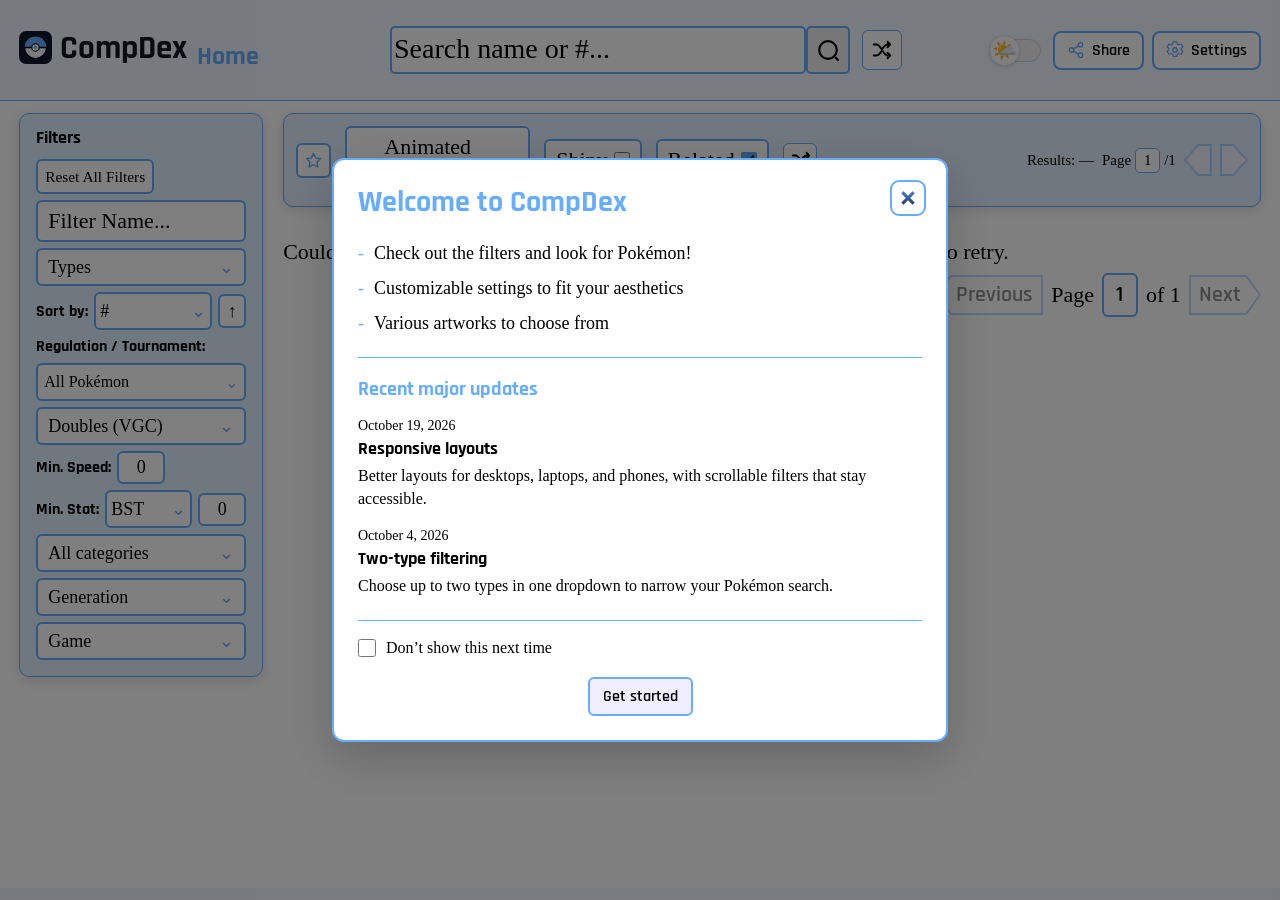
==== commit d20dd6c8: "added a welcome pop up and added alternate forms in evolution line in pokeinfo" ====
--- a/index.html
+++ b/index.html
@@ -2,8 +2,8 @@
 <html>
   <head><meta charset="utf-8" /><meta name="viewport" content="width=device-width, initial-scale=1" />
     <link rel="stylesheet" href="css/index.css?v=responsive-1" />
-    <link rel="stylesheet" href="css/shared.css?v=responsive-1" />
-    <link rel="stylesheet" href="css/responsive.css?v=responsive-5" />
+    <link rel="stylesheet" href="css/shared.css?v=welcome-preview-1" />
+    <link rel="stylesheet" href="css/responsive.css?v=theme-switch-1" />
     <link rel="icon" type="image/svg+xml" href="favicon.svg" />
 
     <link rel="preconnect" href="https://fonts.googleapis.com" />
@@ -12,7 +12,7 @@
       href="https://fonts.googleapis.com/css2?family=Rajdhani:wght@300;400;500;600;700&display=swap"
       rel="stylesheet"
     />
-<script src="js/settings.js?v=animated-default-6"></script>
+<script src="js/settings.js?v=welcome-preview-1"></script>
     <script src="js/fetchapi.js?v=modern-fallback-33"></script>
     <title>CompDex</title>
   </head>
--- a/css/shared.css
+++ b/css/shared.css
@@ -8,11 +8,11 @@
 .site-bottom-bar { height: 12px; flex-shrink: 0; margin-top: auto; background: var(--bar-bg, #f0f7ff); }
 input, select, button { color: inherit; }
 #searchbarid { background: var(--surface); color: var(--text); }
-#settings-dialog { width: min(560px, calc(100vw - 48px)); max-height: calc(100dvh - 48px); box-sizing: border-box; padding: 22px; border: 2px solid var(--accent); border-radius: 12px; background: var(--surface); color: var(--text); font: inherit; box-shadow: 0 16px 48px rgb(0 0 0 / 20%); scrollbar-width: none; }
+#settings-dialog, #welcome-dialog { width: min(560px, calc(100vw - 48px)); max-height: calc(100dvh - 48px); box-sizing: border-box; padding: 22px; border: 2px solid var(--accent); border-radius: 12px; background: var(--surface); color: var(--text); font: inherit; box-shadow: 0 16px 48px rgb(0 0 0 / 20%); scrollbar-width: none; }
 #settings-dialog::-webkit-scrollbar { display: none; }
-#settings-dialog::backdrop { background: rgb(0 0 0 / 50%); }
-#settings-dialog[open] { animation: settings-float-in 550ms cubic-bezier(.22, 1, .36, 1) both; }
-#settings-dialog[open]::backdrop { animation: settings-dim-in 400ms ease both; }
+#settings-dialog::backdrop, #welcome-dialog::backdrop { background: rgb(0 0 0 / 50%); }
+#settings-dialog[open], #welcome-dialog[open] { animation: settings-float-in 550ms cubic-bezier(.22, 1, .36, 1) both; }
+#settings-dialog[open]::backdrop, #welcome-dialog[open]::backdrop { animation: settings-dim-in 400ms ease both; }
 #settings-dialog[open].closing { animation: settings-float-out 350ms ease both; }
 #settings-dialog[open].closing::backdrop { animation: settings-dim-out 350ms ease both; }
 @keyframes settings-float-out { from { opacity: 1; transform: translateY(0); } to { opacity: 0; transform: translateY(20px); } }
@@ -21,9 +21,9 @@
 @keyframes settings-dim-in { from { background: rgb(0 0 0 / 0%); } to { background: rgb(0 0 0 / 50%); } }
 .settings-heading { display: flex; align-items: center; justify-content: space-between; gap: 16px; }
 .settings-heading h2 { margin: 0; }
-#close-settings { display: grid; place-items: center; width: 28px; height: 28px; border: none; border-radius: 5px; padding: 6px; background: transparent; color: var(--accent); cursor: pointer; }
-#close-settings img { width: 14px; height: 14px; }
-#close-settings:hover { background: var(--accent-subtle); }
+#close-settings, #close-welcome { display: grid; place-items: center; width: 28px; height: 28px; border: none; border-radius: 5px; padding: 6px; background: transparent; color: var(--accent); cursor: pointer; }
+#close-settings img, #close-welcome img { width: 14px; height: 14px; }
+#close-settings:hover, #close-welcome:hover { background: var(--accent-subtle); }
 .settings-content { min-height: 200px; }
 .settings-note { margin: 12px 0 16px; font-size: 14px; opacity: .8; }
 .settings-content { display: grid; gap: 10px; }
@@ -33,7 +33,7 @@
 #setting-page-size { width: 130px; }
 .settings-row select { width: 150px; }
 .settings-row select[hidden] { display: none; }
-.settings-dropdown { position: relative; width: 150px; flex-shrink: 0; }
+.settings-dropdown { position: static; width: 150px; flex-shrink: 0; }
 .settings-sort-controls { display: flex; align-items: center; gap: 6px; }
 .settings-sort-controls .settings-dropdown { width: 170px; }
 #setting-sort-direction { font: inherit; font-size: 20px; line-height: 1; padding: 6px 9px; border: 1px solid var(--accent); border-radius: 6px; background: var(--surface); color: var(--accent); cursor: pointer; }
@@ -44,8 +44,8 @@
 .settings-dropdown-trigger { display: flex; align-items: center; justify-content: space-between; gap: 8px; width: 100%; font: inherit; font-size: 15px; padding: 7px 9px; border: 1px solid var(--accent); border-radius: 6px; background: var(--surface); color: var(--text); cursor: pointer; transition: background-color 180ms ease; }
 .settings-dropdown-trigger::after { content: "⌄"; color: var(--accent); transition: transform 220ms ease; }
 .settings-dropdown.open .settings-dropdown-trigger::after { transform: rotate(180deg); }
-.settings-dropdown-menu { position: absolute; top: calc(100% + 6px); right: 0; min-width: 100%; padding: 6px; box-sizing: border-box; border: 1px solid var(--accent); border-radius: 8px; background: var(--surface); box-shadow: 0 8px 20px rgb(var(--accent-rgb) / 18%); z-index: 5; opacity: 0; visibility: hidden; transform: translateY(-6px); transition: opacity 220ms ease, transform 220ms cubic-bezier(.22,1,.36,1), visibility 220ms; }
-.settings-dropdown.opens-up .settings-dropdown-menu { top: auto; bottom: calc(100% + 6px); transform: translateY(6px); }
+.settings-dropdown-menu { position: absolute; top: 0; left: 0; min-width: 0; padding: 6px; box-sizing: border-box; border: 1px solid var(--accent); border-radius: 8px; background: var(--surface); box-shadow: 0 8px 20px rgb(var(--accent-rgb) / 18%); z-index: 5; opacity: 0; visibility: hidden; transform: translateY(-6px); transition: opacity 220ms ease, transform 220ms cubic-bezier(.22,1,.36,1), visibility 220ms; }
+.settings-dropdown.opens-up .settings-dropdown-menu { transform: translateY(6px); }
 .settings-dropdown.open .settings-dropdown-menu { opacity: 1; visibility: visible; transform: translateY(0); }
 .settings-dropdown-option { display: flex; align-items: center; justify-content: space-between; gap: 12px; width: 100%; padding: 8px; border: none; border-radius: 5px; background: var(--surface); color: var(--text); font: inherit; font-size: 15px; white-space: nowrap; cursor: pointer; transition: background-color 180ms ease; }
 .settings-dropdown-option::after { content: ""; width: 1em; color: var(--accent); opacity: 0; transition: opacity 180ms ease; }
@@ -55,6 +55,9 @@
 .settings-dropdown-option:focus-visible { outline: none; }
 @media (max-width: 420px) { .settings-dropdown { width: 125px; } }
 .settings-row input[type="checkbox"] { width: 18px; height: 18px; accent-color: var(--accent); cursor: pointer; }
+.settings-welcome-controls { display: flex; align-items: center; gap: 10px; }
+#setting-see-welcome { font: inherit; font-size: 15px; padding: 4px 10px; border: 1px solid var(--accent); border-radius: 6px; background: var(--surface); color: var(--text); cursor: pointer; }
+#setting-see-welcome:hover { background: var(--accent-subtle); }
 .settings-color { display: flex; align-items: center; gap: 6px; }
 #setting-color-hex { width: 75px; font-family: monospace; }
 #setting-color-picker { appearance: none; width: 30px; height: 30px; padding: 0; border: 1px solid var(--accent); border-radius: 50%; overflow: hidden; background: none; cursor: pointer; }
@@ -66,11 +69,31 @@
 .settings-actions button:hover { background: var(--accent-subtle); }
 #save-settings { background: var(--accent-subtle); }
 #settings-status { min-height: 20px; font-size: 14px; margin: 16px 0 0; }
+#welcome-dialog { width: min(616px, calc(100vw - 32px)); max-height: calc(100dvh - 32px); padding: 24px; overflow-y: auto; overscroll-behavior: contain; scrollbar-width: auto; }
+.welcome-heading { align-items: flex-start; }
+.welcome-heading h2 { color: var(--accent); font-size: clamp(24px, 4vw, 30px); line-height: 1.2; }
+#close-welcome { flex-shrink: 0; }
+.welcome-copy { font-size: 18px; line-height: 1.5; }
+.welcome-features { margin: 20px 0; padding: 0; list-style: none; }
+.welcome-features li { position: relative; padding-left: 16px; margin: 8px 0; }
+.welcome-features li::before { content: "-"; position: absolute; left: 0; color: var(--accent); }
+.welcome-updates { padding-top: 18px; border-top: 1px solid var(--accent); }
+.welcome-updates h3 { margin: 0 0 16px; color: var(--accent); font-size: 20px; }
+.welcome-updates article + article { margin-top: 18px; }
+.welcome-updates time { display: block; font-size: 14px; }
+.welcome-updates h4 { margin: 3px 0 4px; font-size: 18px; }
+.welcome-updates p { margin: 0; font-size: 16px; line-height: 1.45; }
+.welcome-footer { margin-top: 22px; padding-top: 16px; border-top: 1px solid var(--accent); }
+.welcome-footer label { display: flex; align-items: center; gap: 10px; font-size: 16px; line-height: 1.4; cursor: pointer; }
+.welcome-footer input { flex-shrink: 0; width: 18px; height: 18px; margin: 0; accent-color: var(--accent); }
+#welcome-get-started { display: block; width: fit-content; margin: 18px auto 0; padding: 7px 13px; border: 2px solid var(--accent); border-radius: 6px; background: var(--accent-subtle); color: var(--text); font: inherit; font-size: 16px; font-weight: 600; cursor: pointer; }
+#welcome-get-started:hover { background: color-mix(in srgb, var(--accent) 25%, var(--surface)); }
+@media (prefers-reduced-motion: reduce) { #welcome-dialog[open], #welcome-dialog[open]::backdrop { animation: none; } }
 #pokeinfo img.pixel-artwork { image-rendering: pixelated; }
-html[data-animations="off"] *, html[data-animations="off"] *::before, html[data-animations="off"] *::after, html[data-animations="off"] #settings-dialog::backdrop { animation: none !important; transition: none !important; }
+html[data-animations="off"] *, html[data-animations="off"] *::before, html[data-animations="off"] *::after, html[data-animations="off"] #settings-dialog::backdrop, html[data-animations="off"] #welcome-dialog::backdrop { animation: none !important; transition: none !important; }
 html[data-animations="off"] .pokecard:hover, html[data-animations="off"] .dropdown-item:hover, html[data-animations="off"] .dropdown-item.highlighted { transform: none; }
 html[data-animations="off"] #search-dropdown, html[data-animations="off"] .filter-menu { transform: none; }
-html[data-animations="reduced"] *, html[data-animations="reduced"] *::before, html[data-animations="reduced"] *::after, html[data-animations="reduced"] #settings-dialog::backdrop { animation: none !important; transition: none !important; }
+html[data-animations="reduced"] *, html[data-animations="reduced"] *::before, html[data-animations="reduced"] *::after, html[data-animations="reduced"] #settings-dialog::backdrop, html[data-animations="reduced"] #welcome-dialog::backdrop { animation: none !important; transition: none !important; }
 html[data-animations="reduced"] .pokecard { animation: reduced-card-fade 120ms ease-out backwards !important; transition: background-color 120ms ease-out, box-shadow 120ms ease-out !important; }
 html[data-animations="reduced"] .pokecard:hover { transform: none; }
 html[data-animations="reduced"] .dropdown-item:hover, html[data-animations="reduced"] .dropdown-item.highlighted { transform: none; }
@@ -81,6 +104,16 @@
 #settings-button svg, #share-button svg { width: 18px; height: 18px; fill: none; stroke: var(--accent); stroke-width: 1.7; stroke-linejoin: round; }
 #settings-button:hover, #share-button:hover { background: var(--accent-subtle); }
 .bar-right { gap: 8px; align-items: center; }
+/* Exact sun/moon switch from edwinhuangofficial-blip.github.io/styles.css. */
+.theme-toggle, .theme-toggle * { box-sizing: border-box; }
+.theme-toggle{display:inline-flex;align-items:center;justify-content:center;flex:0 0 60px;width:60px;height:44px;padding:0;border:0;background:transparent;cursor:pointer;border-radius:999px}
+.theme-toggle:focus-visible{outline:3px solid #71efe1;outline-offset:2px}
+.theme-track{position:relative;display:block;width:52px;height:23px;border:1px solid #46505c;border-radius:999px;background:#30363b;transition:background-color 450ms ease,border-color 450ms ease}
+.theme-thumb{position:absolute;top:-5px;left:-1px;display:grid;place-items:center;width:31px;height:31px;border:1px solid #46505c;border-radius:50%;background:#232a31;box-shadow:0 1px 3px #0002;transform:translateX(23px);transition:transform 450ms cubic-bezier(.22,1,.36,1),background-color 450ms ease,border-color 450ms ease}
+.theme-sun{display:none;font-size:20px;line-height:1}.theme-moon{position:relative;color:#c0e8ff;font:700 28px/1 Georgia,serif;transform:rotate(-22deg)}.theme-stars{position:absolute;top:1px;right:-3px;font:10px/1 Arial,sans-serif;color:#9ed5f5}
+[data-theme="light"] .theme-track{background:#f2f2f2;border-color:#d1d1d1}[data-theme="light"] .theme-thumb{transform:translateX(0);background:#fff;border-color:#e4e4e4}[data-theme="light"] .theme-sun{display:block}[data-theme="light"] .theme-moon{display:none}
+@media(max-width:440px){.theme-toggle{flex-basis:56px;width:56px}}
+@media(prefers-reduced-motion:reduce){.theme-thumb,.theme-track{transition:none}}
 .share-wrap { position: relative; display: inline-flex; }
 .share-notice { position: absolute; top: calc(100% + 8px); right: 0; width: max-content; max-width: min(300px, 80vw); padding: 10px 12px; border: 1px solid var(--accent); border-radius: 8px; background: var(--surface); color: var(--text); font-size: 14px; box-shadow: 0 4px 12px rgb(var(--accent-rgb) / 15%); }
 .share-notice input { display: block; width: 250px; max-width: 100%; margin-top: 6px; box-sizing: border-box; border: 1px solid var(--accent); border-radius: 4px; padding: 5px; background: var(--surface); color: var(--text); font: inherit; }
--- a/css/responsive.css
+++ b/css/responsive.css
@@ -7,7 +7,7 @@
 .homepagebar .bar-left, .homepagebar .bar-mid, .homepagebar .bar-right { min-width: 0; }
 .homepagebar .bar-left { flex: 1 1 280px; }
 .homepagebar .bar-mid { flex: 1 1 460px; align-items: center; }
-.homepagebar .bar-right { flex: 1 1 190px; }
+.homepagebar .bar-right { flex: 1 1 268px; }
 .homepagebar #homebutton { font-size: 33px; margin: 0; white-space: nowrap; }
 .homepagebar .page-label { font-size: 25.74px; margin: 0; }
 .homepagebar .searchbarbut, .homepagebar .search-input-wrap { flex: 1; min-width: 0; }
@@ -61,8 +61,9 @@
 .grid-footer { font-size: 22px; }
 .pagination, #page-form { flex-wrap: wrap; gap: 8px; }
 /* Detail panels flex within their columns; evolution retains its container queries. */
-#pokeinfo { width: 100%; max-width: 1320px; margin: 0 auto; padding: 0 var(--page-gutter) 140px; }
-.info-layout { grid-template-columns: minmax(0, 1.6fr) minmax(320px, 1fr); gap: var(--layout-gap); }
+#pokeinfo { width: 100%; max-width: none; margin: 0; padding: 0 var(--page-gutter) 140px; }
+/* Give evolution enough room for three horizontal stages beside the primary panels. */
+.info-layout { grid-template-columns: minmax(560px, 870px) minmax(690px, 1fr); gap: var(--layout-gap); }
 .sprite-stats { grid-template-columns: minmax(230px, .85fr) minmax(0, 1.5fr); }
 .sprites, .stats, .info-matchups { width: 100%; max-width: none; }
 #pokeinfo .elements_sidebyside { flex-wrap: wrap; min-width: 0; }
@@ -71,8 +72,7 @@
 #ability-tooltip { max-width: min(364px, calc(100vw - 44px)); max-height: 50dvh; overflow-y: auto; box-sizing: border-box; }
 #settings-dialog { overflow-y: auto; scrollbar-width: auto; }
 #settings-dialog::-webkit-scrollbar { display: block; width: 8px; }
-.settings-dropdown-menu { position: static; display: none; margin-top: 6px; max-height: min(320px, 45dvh); overflow-y: auto; transform: none; }
-.settings-dropdown.open .settings-dropdown-menu { display: block; }
+.settings-dropdown-menu { max-height: min(320px, 45dvh); overflow-y: auto; }
 .settings-dropdown-option { white-space: normal; text-align: left; }
 .settings-row { flex-wrap: wrap; }
 .settings-actions { flex-wrap: wrap; }
@@ -89,10 +89,13 @@
   .filters-content { flex-direction: column; flex-wrap: nowrap; }
   .index-toolbar { position: relative; top: auto; }
   .index-toolbar::before { display: none; }
+}
+@media (max-width: 1320px) {
   .info-layout { grid-template-columns: minmax(0, 1fr); }
+  .info-primary { max-width: 870px; }
 }
 /* Larger published header controls need a second row before they collide. */
-@media (max-width: 1120px) {
+@media (max-width: 1200px) {
   .homepagebar { flex-wrap: wrap; gap: 8px; padding: 8px var(--page-gutter); }
   .homepagebar .bar-left { flex: 1 1 0; }
   .homepagebar .bar-right { flex: 0 0 auto; }
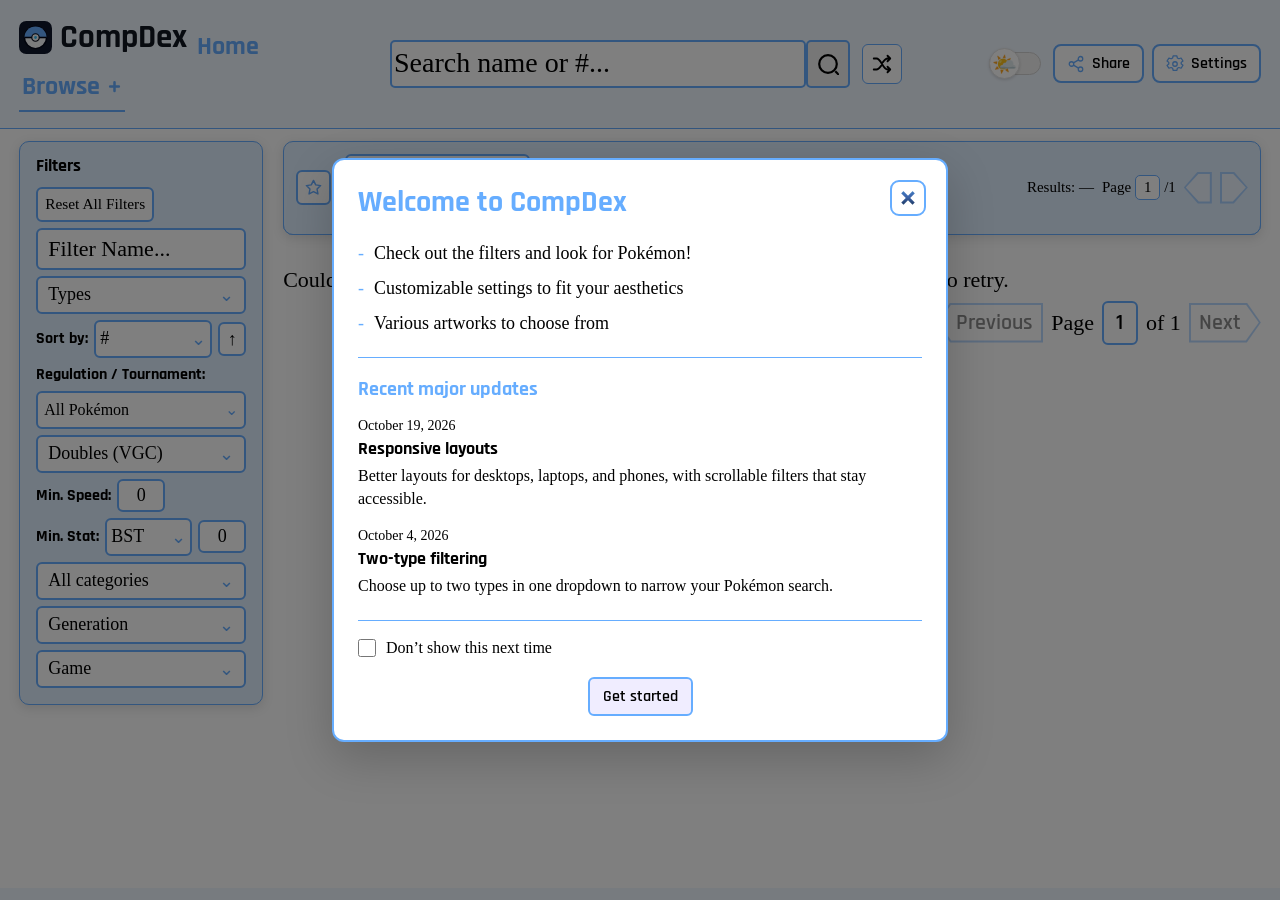
==== commit f37888e6: "Add type pages and matchup charts, clickable type badges, shared Browse navigation, and artwork fall" ====
--- a/index.html
+++ b/index.html
@@ -3,7 +3,9 @@
   <head><meta charset="utf-8" /><meta name="viewport" content="width=device-width, initial-scale=1" />
     <link rel="stylesheet" href="css/index.css?v=responsive-1" />
     <link rel="stylesheet" href="css/shared.css?v=welcome-preview-1" />
-    <link rel="stylesheet" href="css/responsive.css?v=theme-switch-1" />
+    <link rel="stylesheet" href="css/responsive.css?v=card-name-ellipsis-3" />
+    <link rel="stylesheet" href="css/navigation.css?v=4" />
+    <script src="js/navigation.js?v=2" defer></script>
     <link rel="icon" type="image/svg+xml" href="favicon.svg" />
 
     <link rel="preconnect" href="https://fonts.googleapis.com" />
@@ -13,7 +15,7 @@
       rel="stylesheet"
     />
 <script src="js/settings.js?v=welcome-preview-1"></script>
-    <script src="js/fetchapi.js?v=modern-fallback-33"></script>
+    <script src="js/fetchapi.js?v=modern-models-37"></script>
     <title>CompDex</title>
   </head>
   <body class="readable-text">
@@ -150,7 +152,7 @@
       </div>
       </div>
     </main>
-    <script src="js/homepage.js?v=responsive-1"></script>
+    <script src="js/homepage.js?v=floating-filters-2"></script>
     <footer class="site-bottom-bar" aria-label="Site footer"></footer>
   </body>
 </html>
--- a/css/responsive.css
+++ b/css/responsive.css
@@ -26,7 +26,7 @@
 .pokecard { font-size: 22px; padding: 14px 11px 17px; border-radius: 14px; }
 .pokecard img { width: 112px; height: 112px; }
 .artwork-placeholder { height: 112px; }
-.pokecard .pokemon-name { white-space: normal; overflow-wrap: anywhere; }
+.pokecard .pokemon-name { white-space: nowrap; overflow: hidden; text-overflow: ellipsis; overflow-wrap: normal; }
 .card-types { flex-wrap: wrap; gap: 8px; padding: 0; }
 .pokecard .type-badge { transform: none; width: auto; padding: 6px 8px; font-size: 20px; }
 .homepage-layout .homepage-filters { gap: 10px; top: calc(var(--homepage-header-height, 101px) + 12px); padding: 12px; font-size: 18px; }
@@ -46,12 +46,10 @@
 .homepage-filters .sidebar-sort-controls .filter-trigger,
 .homepage-filters .minimum-stat-row .filter-trigger { height: auto; min-height: 38px; }
 .homepage-filters .game-selected-name { white-space: normal; overflow: visible; }
-.homepage-filters .filter-menu { position: static; display: none; min-width: 0; width: 100%; max-width: 100%; margin-top: 6px; overflow-y: auto; transform: none; }
-.homepage-filters .filter-dropdown.open .filter-menu { display: block; }
-.homepage-filters .filter-dropdown.open .type-filter-menu { display: grid; }
+.homepage-filters .filter-menu { position: fixed; min-width: 0; width: max-content; max-width: min(290px, calc(100vw - 24px)); margin: 0; overflow-y: auto; }
 .homepage-filters .filter-option { white-space: normal; overflow-wrap: anywhere; }
 .homepage-filters .type-filter-menu { overflow-y: auto; }
-.homepage-filters .type-badge { width: auto; font-size: 14px; }
+.homepage-filters .type-badge { display: inline-flex; align-items: center; justify-content: center; width: 70px; height: 26px; font-size: 14px; }
 .homepage-filters #usage-note { position: static; width: 100%; max-width: 100%; margin-top: 6px; }
 .index-toolbar { top: calc(var(--homepage-header-height, 101px) + 12px); }
 .index-display-controls { gap: 14px; font-size: 22px; }
--- a/css/navigation.css
+++ b/css/navigation.css
@@ -0,0 +1,18 @@
+.homepagebar .bar-left:has(.site-navigation) { flex-wrap: wrap; row-gap: 0; }
+.site-navigation { position: relative; flex-shrink: 0; align-self: center; font-size: 25.74px; }
+#site-navigation-trigger { display: flex; align-items: center; gap: 7px; padding: 7px 3px; border: 0; border-bottom: 2px solid var(--accent); border-radius: 0; background: transparent; color: var(--accent); font: inherit; font-weight: 700; cursor: pointer; }
+#site-navigation-trigger svg { width: 15px; height: 15px; stroke-width: 4; }
+#site-navigation-menu { position: absolute; top: calc(100% + 12px); left: 0; width: min(330px, calc(100vw - 16px)); box-sizing: border-box; overflow-y: auto; padding: 6px 16px; border: 1px solid color-mix(in srgb, var(--accent) 30%, var(--surface)); border-left: 3px solid var(--accent); border-radius: 12px; background: var(--surface); color: var(--text); box-shadow: 0 8px 20px rgb(var(--accent-rgb) / 18%); z-index: 110; opacity: 0; visibility: hidden; transform: translateY(-6px); transition: opacity 220ms ease, transform 220ms cubic-bezier(.22, 1, .36, 1), visibility 220ms; }
+.site-navigation.open #site-navigation-menu { opacity: 1; visibility: visible; transform: translateY(0); }
+#site-navigation-menu a { display: flex; align-items: center; gap: 12px; width: 100%; box-sizing: border-box; padding: 14px 0; border: 0; border-radius: 0; background: transparent; color: inherit; font: inherit; font-size: 18px; text-align: left; cursor: pointer; text-decoration: none; transition: background-color 180ms ease, color 180ms ease; }
+#site-navigation-menu a + button { border-top: 1px solid color-mix(in srgb, var(--accent) 30%, var(--surface)); }
+#site-navigation-menu a:hover, #site-navigation-menu a:focus-visible { background: var(--accent-subtle); color: var(--accent); }
+#site-navigation-menu svg { flex-shrink: 0; width: 23px; height: 23px; color: var(--accent); }
+#site-navigation-menu svg:last-child { margin-left: auto; width: 16px; height: 16px; }
+#site-navigation-menu small { display: block; margin-top: 3px; font-size: 14px; line-height: 1.25; font-weight: 500; color: color-mix(in srgb, var(--text) 70%, var(--surface)); }
+@media (max-width: 760px) {
+  .site-navigation { font-size: 15px; }
+  #site-navigation-trigger { gap: 4px; padding: 5px 2px; }
+  #site-navigation-menu { left: auto; right: 0; padding: 6px 10px; }
+  #site-navigation-menu a { font-size: 16px; }
+}
